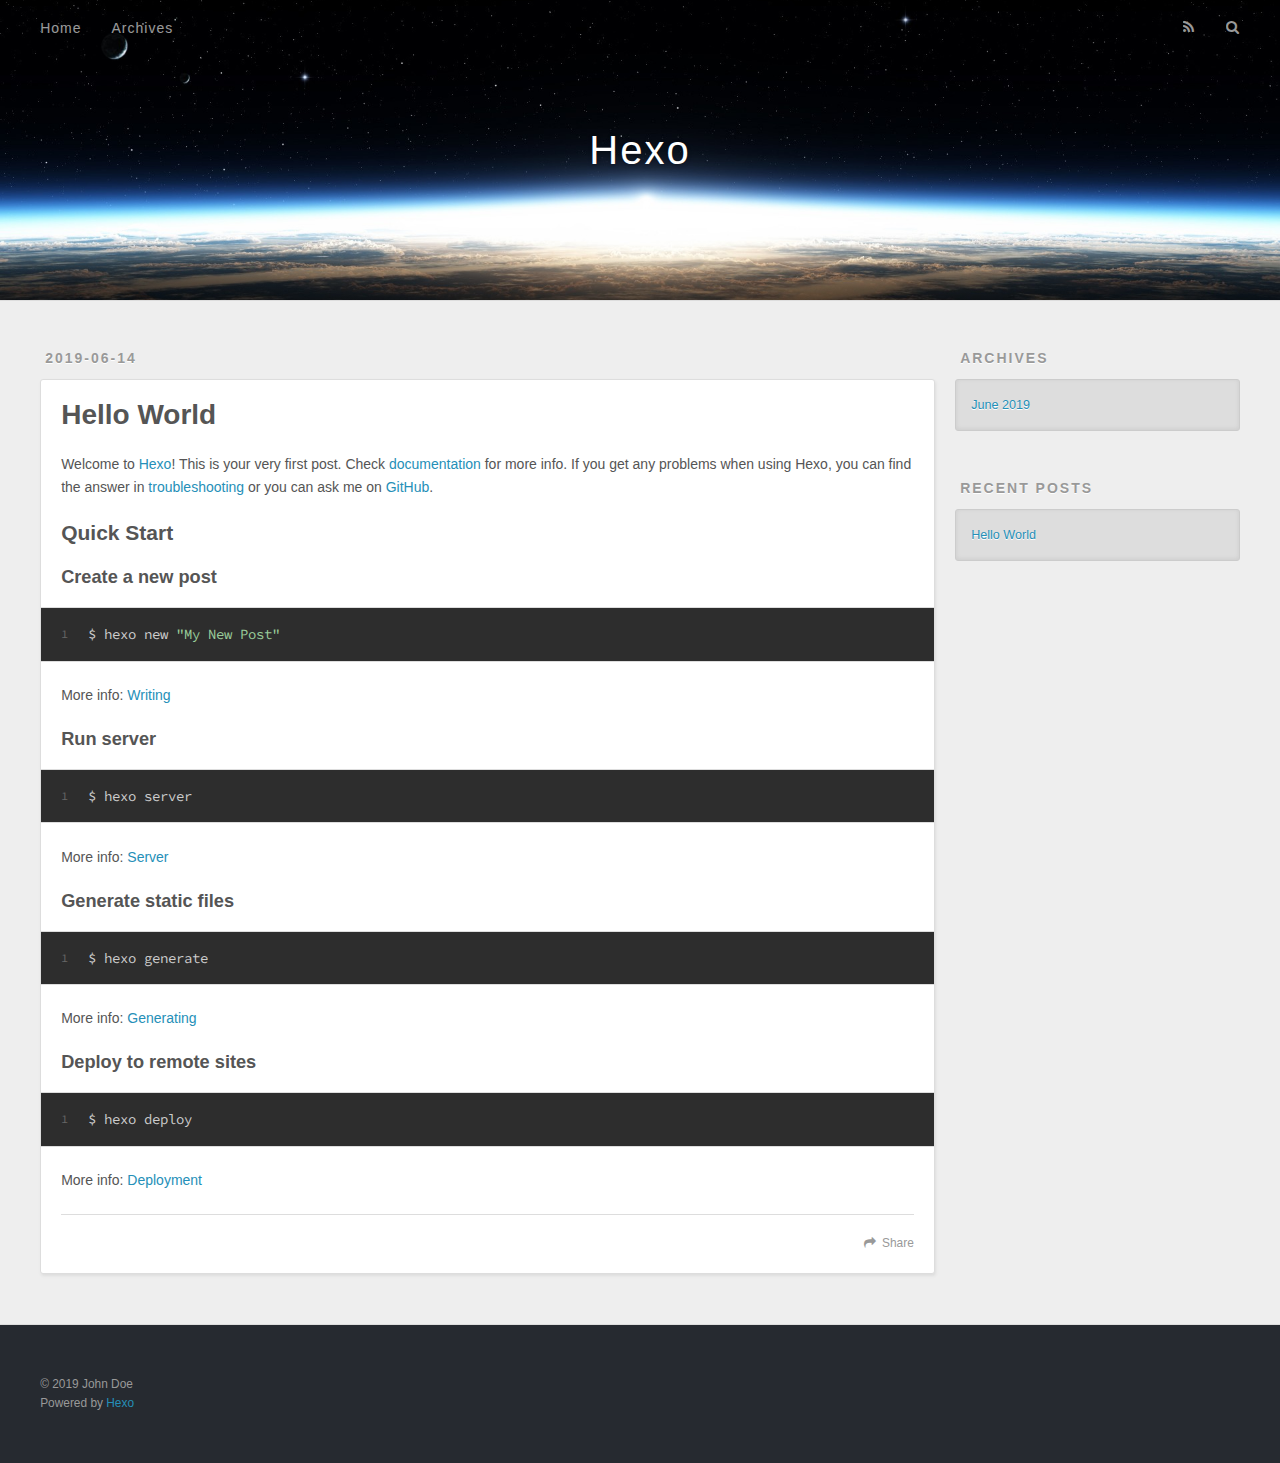
==== index.html @ ad259663 "Site updated: 2019-06-14 20:57:02" ====
<!DOCTYPE html>
<html>
<head><meta name="generator" content="Hexo 3.8.0">
  <meta charset="utf-8">
  
  <title>Hexo</title>
  <meta name="viewport" content="width=device-width, initial-scale=1, maximum-scale=1">
  <meta property="og:type" content="website">
<meta property="og:title" content="Hexo">
<meta property="og:url" content="http://yoursite.com/index.html">
<meta property="og:site_name" content="Hexo">
<meta property="og:locale" content="default">
<meta name="twitter:card" content="summary">
<meta name="twitter:title" content="Hexo">
  
    <link rel="alternate" href="/atom.xml" title="Hexo" type="application/atom+xml">
  
  
    <link rel="icon" href="/favicon.png">
  
  
    <link href="//fonts.googleapis.com/css?family=Source+Code+Pro" rel="stylesheet" type="text/css">
  
  <link rel="stylesheet" href="/css/style.css">
  

</head>
</html>
<body>
  <div id="container">
    <div id="wrap">
      <header id="header">
  <div id="banner"></div>
  <div id="header-outer" class="outer">
    <div id="header-title" class="inner">
      <h1 id="logo-wrap">
        <a href="/" id="logo">Hexo</a>
      </h1>
      
    </div>
    <div id="header-inner" class="inner">
      <nav id="main-nav">
        <a id="main-nav-toggle" class="nav-icon"></a>
        
          <a class="main-nav-link" href="/">Home</a>
        
          <a class="main-nav-link" href="/archives">Archives</a>
        
      </nav>
      <nav id="sub-nav">
        
          <a id="nav-rss-link" class="nav-icon" href="/atom.xml" title="RSS Feed"></a>
        
        <a id="nav-search-btn" class="nav-icon" title="Search"></a>
      </nav>
      <div id="search-form-wrap">
        <form action="//google.com/search" method="get" accept-charset="UTF-8" class="search-form"><input type="search" name="q" class="search-form-input" placeholder="Search"><button type="submit" class="search-form-submit">&#xF002;</button><input type="hidden" name="sitesearch" value="http://yoursite.com"></form>
      </div>
    </div>
  </div>
</header>
      <div class="outer">
        <section id="main">
  
    <article id="post-hello-world" class="article article-type-post" itemscope itemprop="blogPost">
  <div class="article-meta">
    <a href="/2019/06/14/hello-world/" class="article-date">
  <time datetime="2019-06-14T11:25:19.224Z" itemprop="datePublished">2019-06-14</time>
</a>
    
  </div>
  <div class="article-inner">
    
    
      <header class="article-header">
        
  
    <h1 itemprop="name">
      <a class="article-title" href="/2019/06/14/hello-world/">Hello World</a>
    </h1>
  

      </header>
    
    <div class="article-entry" itemprop="articleBody">
      
        <p>Welcome to <a href="https://hexo.io/" target="_blank" rel="noopener">Hexo</a>! This is your very first post. Check <a href="https://hexo.io/docs/" target="_blank" rel="noopener">documentation</a> for more info. If you get any problems when using Hexo, you can find the answer in <a href="https://hexo.io/docs/troubleshooting.html" target="_blank" rel="noopener">troubleshooting</a> or you can ask me on <a href="https://github.com/hexojs/hexo/issues" target="_blank" rel="noopener">GitHub</a>.</p>
<h2 id="Quick-Start"><a href="#Quick-Start" class="headerlink" title="Quick Start"></a>Quick Start</h2><h3 id="Create-a-new-post"><a href="#Create-a-new-post" class="headerlink" title="Create a new post"></a>Create a new post</h3><figure class="highlight bash"><table><tr><td class="gutter"><pre><span class="line">1</span><br></pre></td><td class="code"><pre><span class="line">$ hexo new <span class="string">"My New Post"</span></span><br></pre></td></tr></table></figure>
<p>More info: <a href="https://hexo.io/docs/writing.html" target="_blank" rel="noopener">Writing</a></p>
<h3 id="Run-server"><a href="#Run-server" class="headerlink" title="Run server"></a>Run server</h3><figure class="highlight bash"><table><tr><td class="gutter"><pre><span class="line">1</span><br></pre></td><td class="code"><pre><span class="line">$ hexo server</span><br></pre></td></tr></table></figure>
<p>More info: <a href="https://hexo.io/docs/server.html" target="_blank" rel="noopener">Server</a></p>
<h3 id="Generate-static-files"><a href="#Generate-static-files" class="headerlink" title="Generate static files"></a>Generate static files</h3><figure class="highlight bash"><table><tr><td class="gutter"><pre><span class="line">1</span><br></pre></td><td class="code"><pre><span class="line">$ hexo generate</span><br></pre></td></tr></table></figure>
<p>More info: <a href="https://hexo.io/docs/generating.html" target="_blank" rel="noopener">Generating</a></p>
<h3 id="Deploy-to-remote-sites"><a href="#Deploy-to-remote-sites" class="headerlink" title="Deploy to remote sites"></a>Deploy to remote sites</h3><figure class="highlight bash"><table><tr><td class="gutter"><pre><span class="line">1</span><br></pre></td><td class="code"><pre><span class="line">$ hexo deploy</span><br></pre></td></tr></table></figure>
<p>More info: <a href="https://hexo.io/docs/deployment.html" target="_blank" rel="noopener">Deployment</a></p>

      
    </div>
    <footer class="article-footer">
      <a data-url="http://yoursite.com/2019/06/14/hello-world/" data-id="cjww0bkdz000000xfwz3qpg0v" class="article-share-link">Share</a>
      
      
    </footer>
  </div>
  
</article>


  

</section>
        
          <aside id="sidebar">
  
    

  
    

  
    
  
    
  <div class="widget-wrap">
    <h3 class="widget-title">Archives</h3>
    <div class="widget">
      <ul class="archive-list"><li class="archive-list-item"><a class="archive-list-link" href="/archives/2019/06/">June 2019</a></li></ul>
    </div>
  </div>


  
    
  <div class="widget-wrap">
    <h3 class="widget-title">Recent Posts</h3>
    <div class="widget">
      <ul>
        
          <li>
            <a href="/2019/06/14/hello-world/">Hello World</a>
          </li>
        
      </ul>
    </div>
  </div>

  
</aside>
        
      </div>
      <footer id="footer">
  
  <div class="outer">
    <div id="footer-info" class="inner">
      &copy; 2019 John Doe<br>
      Powered by <a href="http://hexo.io/" target="_blank">Hexo</a>
    </div>
  </div>
</footer>
    </div>
    <nav id="mobile-nav">
  
    <a href="/" class="mobile-nav-link">Home</a>
  
    <a href="/archives" class="mobile-nav-link">Archives</a>
  
</nav>
    

<script src="//ajax.googleapis.com/ajax/libs/jquery/2.0.3/jquery.min.js"></script>


  <link rel="stylesheet" href="/fancybox/jquery.fancybox.css">
  <script src="/fancybox/jquery.fancybox.pack.js"></script>


<script src="/js/script.js"></script>

  </div>
</body>
</html>
---- css/style.css ----
body {
  width: 100%;
}
body:before,
body:after {
  content: "";
  display: table;
}
body:after {
  clear: both;
}
html,
body,
div,
span,
applet,
object,
iframe,
h1,
h2,
h3,
h4,
h5,
h6,
p,
blockquote,
pre,
a,
abbr,
acronym,
address,
big,
cite,
code,
del,
dfn,
em,
img,
ins,
kbd,
q,
s,
samp,
small,
strike,
strong,
sub,
sup,
tt,
var,
dl,
dt,
dd,
ol,
ul,
li,
fieldset,
form,
label,
legend,
table,
caption,
tbody,
tfoot,
thead,
tr,
th,
td {
  margin: 0;
  padding: 0;
  border: 0;
  outline: 0;
  font-weight: inherit;
  font-style: inherit;
  font-family: inherit;
  font-size: 100%;
  vertical-align: baseline;
}
body {
  line-height: 1;
  color: #000;
  background: #fff;
}
ol,
ul {
  list-style: none;
}
table {
  border-collapse: separate;
  border-spacing: 0;
  vertical-align: middle;
}
caption,
th,
td {
  text-align: left;
  font-weight: normal;
  vertical-align: middle;
}
a img {
  border: none;
}
input,
button {
  margin: 0;
  padding: 0;
}
input::-moz-focus-inner,
button::-moz-focus-inner {
  border: 0;
  padding: 0;
}
@font-face {
  font-family: FontAwesome;
  font-style: normal;
  font-weight: normal;
  src: url("fonts/fontawesome-webfont.eot?v=#4.0.3");
  src: url("fonts/fontawesome-webfont.eot?#iefix&v=#4.0.3") format("embedded-opentype"), url("fonts/fontawesome-webfont.woff?v=#4.0.3") format("woff"), url("fonts/fontawesome-webfont.ttf?v=#4.0.3") format("truetype"), url("fonts/fontawesome-webfont.svg#fontawesomeregular?v=#4.0.3") format("svg");
}
html,
body,
#container {
  height: 100%;
}
body {
  background: #eee;
  font: 14px "Helvetica Neue", Helvetica, Arial, sans-serif;
  -webkit-text-size-adjust: 100%;
}
.outer {
  max-width: 1220px;
  margin: 0 auto;
  padding: 0 20px;
}
.outer:before,
.outer:after {
  content: "";
  display: table;
}
.outer:after {
  clear: both;
}
.inner {
  display: inline;
  float: left;
  width: 98.33333333333333%;
  margin: 0 0.833333333333333%;
}
.left,
.alignleft {
  float: left;
}
.right,
.alignright {
  float: right;
}
.clear {
  clear: both;
}
#container {
  position: relative;
}
.mobile-nav-on {
  overflow: hidden;
}
#wrap {
  height: 100%;
  width: 100%;
  position: absolute;
  top: 0;
  left: 0;
  -webkit-transition: 0.2s ease-out;
  -moz-transition: 0.2s ease-out;
  -ms-transition: 0.2s ease-out;
  transition: 0.2s ease-out;
  z-index: 1;
  background: #eee;
}
.mobile-nav-on #wrap {
  left: 280px;
}
@media screen and (min-width: 768px) {
  #main {
    display: inline;
    float: left;
    width: 73.33333333333333%;
    margin: 0 0.833333333333333%;
  }
}
.article-date,
.article-category-link,
.archive-year,
.widget-title {
  text-decoration: none;
  text-transform: uppercase;
  letter-spacing: 2px;
  color: #999;
  margin-bottom: 1em;
  margin-left: 5px;
  line-height: 1em;
  text-shadow: 0 1px #fff;
  font-weight: bold;
}
.article-inner,
.archive-article-inner {
  background: #fff;
  -webkit-box-shadow: 1px 2px 3px #ddd;
  box-shadow: 1px 2px 3px #ddd;
  border: 1px solid #ddd;
  border-radius: 3px;
}
.article-entry h1,
.widget h1 {
  font-size: 2em;
}
.article-entry h2,
.widget h2 {
  font-size: 1.5em;
}
.article-entry h3,
.widget h3 {
  font-size: 1.3em;
}
.article-entry h4,
.widget h4 {
  font-size: 1.2em;
}
.article-entry h5,
.widget h5 {
  font-size: 1em;
}
.article-entry h6,
.widget h6 {
  font-size: 1em;
  color: #999;
}
.article-entry hr,
.widget hr {
  border: 1px dashed #ddd;
}
.article-entry strong,
.widget strong {
  font-weight: bold;
}
.article-entry em,
.widget em,
.article-entry cite,
.widget cite {
  font-style: italic;
}
.article-entry sup,
.widget sup,
.article-entry sub,
.widget sub {
  font-size: 0.75em;
  line-height: 0;
  position: relative;
  vertical-align: baseline;
}
.article-entry sup,
.widget sup {
  top: -0.5em;
}
.article-entry sub,
.widget sub {
  bottom: -0.2em;
}
.article-entry small,
.widget small {
  font-size: 0.85em;
}
.article-entry acronym,
.widget acronym,
.article-entry abbr,
.widget abbr {
  border-bottom: 1px dotted;
}
.article-entry ul,
.widget ul,
.article-entry ol,
.widget ol,
.article-entry dl,
.widget dl {
  margin: 0 20px;
  line-height: 1.6em;
}
.article-entry ul ul,
.widget ul ul,
.article-entry ol ul,
.widget ol ul,
.article-entry ul ol,
.widget ul ol,
.article-entry ol ol,
.widget ol ol {
  margin-top: 0;
  margin-bottom: 0;
}
.article-entry ul,
.widget ul {
  list-style: disc;
}
.article-entry ol,
.widget ol {
  list-style: decimal;
}
.article-entry dt,
.widget dt {
  font-weight: bold;
}
#header {
  height: 300px;
  position: relative;
  border-bottom: 1px solid #ddd;
}
#header:before,
#header:after {
  content: "";
  position: absolute;
  left: 0;
  right: 0;
  height: 40px;
}
#header:before {
  top: 0;
  background: -webkit-linear-gradient(rgba(0,0,0,0.2), transparent);
  background: -moz-linear-gradient(rgba(0,0,0,0.2), transparent);
  background: -ms-linear-gradient(rgba(0,0,0,0.2), transparent);
  background: linear-gradient(rgba(0,0,0,0.2), transparent);
}
#header:after {
  bottom: 0;
  background: -webkit-linear-gradient(transparent, rgba(0,0,0,0.2));
  background: -moz-linear-gradient(transparent, rgba(0,0,0,0.2));
  background: -ms-linear-gradient(transparent, rgba(0,0,0,0.2));
  background: linear-gradient(transparent, rgba(0,0,0,0.2));
}
#header-outer {
  height: 100%;
  position: relative;
}
#header-inner {
  position: relative;
  overflow: hidden;
}
#banner {
  position: absolute;
  top: 0;
  left: 0;
  width: 100%;
  height: 100%;
  background: url("images/banner.jpg") center #000;
  -webkit-background-size: cover;
  -moz-background-size: cover;
  background-size: cover;
  z-index: -1;
}
#header-title {
  text-align: center;
  height: 40px;
  position: absolute;
  top: 50%;
  left: 0;
  margin-top: -20px;
}
#logo,
#subtitle {
  text-decoration: none;
  color: #fff;
  font-weight: 300;
  text-shadow: 0 1px 4px rgba(0,0,0,0.3);
}
#logo {
  font-size: 40px;
  line-height: 40px;
  letter-spacing: 2px;
}
#subtitle {
  font-size: 16px;
  line-height: 16px;
  letter-spacing: 1px;
}
#subtitle-wrap {
  margin-top: 16px;
}
#main-nav {
  float: left;
  margin-left: -15px;
}
.nav-icon,
.main-nav-link {
  float: left;
  color: #fff;
  opacity: 0.6;
  text-decoration: none;
  text-shadow: 0 1px rgba(0,0,0,0.2);
  -webkit-transition: opacity 0.2s;
  -moz-transition: opacity 0.2s;
  -ms-transition: opacity 0.2s;
  transition: opacity 0.2s;
  display: block;
  padding: 20px 15px;
}
.nav-icon:hover,
.main-nav-link:hover {
  opacity: 1;
}
.nav-icon {
  font-family: FontAwesome;
  text-align: center;
  font-size: 14px;
  width: 14px;
  height: 14px;
  padding: 20px 15px;
  position: relative;
  cursor: pointer;
}
.main-nav-link {
  font-weight: 300;
  letter-spacing: 1px;
}
@media screen and (max-width: 479px) {
  .main-nav-link {
    display: none;
  }
}
#main-nav-toggle {
  display: none;
}
#main-nav-toggle:before {
  content: "\f0c9";
}
@media screen and (max-width: 479px) {
  #main-nav-toggle {
    display: block;
  }
}
#sub-nav {
  float: right;
  margin-right: -15px;
}
#nav-rss-link:before {
  content: "\f09e";
}
#nav-search-btn:before {
  content: "\f002";
}
#search-form-wrap {
  position: absolute;
  top: 15px;
  width: 150px;
  height: 30px;
  right: -150px;
  opacity: 0;
  -webkit-transition: 0.2s ease-out;
  -moz-transition: 0.2s ease-out;
  -ms-transition: 0.2s ease-out;
  transition: 0.2s ease-out;
}
#search-form-wrap.on {
  opacity: 1;
  right: 0;
}
@media screen and (max-width: 479px) {
  #search-form-wrap {
    width: 100%;
    right: -100%;
  }
}
.search-form {
  position: absolute;
  top: 0;
  left: 0;
  right: 0;
  background: #fff;
  padding: 5px 15px;
  border-radius: 15px;
  -webkit-box-shadow: 0 0 10px rgba(0,0,0,0.3);
  box-shadow: 0 0 10px rgba(0,0,0,0.3);
}
.search-form-input {
  border: none;
  background: none;
  color: #555;
  width: 100%;
  font: 13px "Helvetica Neue", Helvetica, Arial, sans-serif;
  outline: none;
}
.search-form-input::-webkit-search-results-decoration,
.search-form-input::-webkit-search-cancel-button {
  -webkit-appearance: none;
}
.search-form-submit {
  position: absolute;
  top: 50%;
  right: 10px;
  margin-top: -7px;
  font: 13px FontAwesome;
  border: none;
  background: none;
  color: #bbb;
  cursor: pointer;
}
.search-form-submit:hover,
.search-form-submit:focus {
  color: #777;
}
.article {
  margin: 50px 0;
}
.article-inner {
  overflow: hidden;
}
.article-meta:before,
.article-meta:after {
  content: "";
  display: table;
}
.article-meta:after {
  clear: both;
}
.article-date {
  float: left;
}
.article-category {
  float: left;
  line-height: 1em;
  color: #ccc;
  text-shadow: 0 1px #fff;
  margin-left: 8px;
}
.article-category:before {
  content: "\2022";
}
.article-category-link {
  margin: 0 12px 1em;
}
.article-header {
  padding: 20px 20px 0;
}
.article-title {
  text-decoration: none;
  font-size: 2em;
  font-weight: bold;
  color: #555;
  line-height: 1.1em;
  -webkit-transition: color 0.2s;
  -moz-transition: color 0.2s;
  -ms-transition: color 0.2s;
  transition: color 0.2s;
}
a.article-title:hover {
  color: #258fb8;
}
.article-entry {
  color: #555;
  padding: 0 20px;
}
.article-entry:before,
.article-entry:after {
  content: "";
  display: table;
}
.article-entry:after {
  clear: both;
}
.article-entry p,
.article-entry table {
  line-height: 1.6em;
  margin: 1.6em 0;
}
.article-entry h1,
.article-entry h2,
.article-entry h3,
.article-entry h4,
.article-entry h5,
.article-entry h6 {
  font-weight: bold;
}
.article-entry h1,
.article-entry h2,
.article-entry h3,
.article-entry h4,
.article-entry h5,
.article-entry h6 {
  line-height: 1.1em;
  margin: 1.1em 0;
}
.article-entry a {
  color: #258fb8;
  text-decoration: none;
}
.article-entry a:hover {
  text-decoration: underline;
}
.article-entry ul,
.article-entry ol,
.article-entry dl {
  margin-top: 1.6em;
  margin-bottom: 1.6em;
}
.article-entry img,
.article-entry video {
  max-width: 100%;
  height: auto;
  display: block;
  margin: auto;
}
.article-entry iframe {
  border: none;
}
.article-entry table {
  width: 100%;
  border-collapse: collapse;
  border-spacing: 0;
}
.article-entry th {
  font-weight: bold;
  border-bottom: 3px solid #ddd;
  padding-bottom: 0.5em;
}
.article-entry td {
  border-bottom: 1px solid #ddd;
  padding: 10px 0;
}
.article-entry blockquote {
  font-family: Georgia, "Times New Roman", serif;
  font-size: 1.4em;
  margin: 1.6em 20px;
  text-align: center;
}
.article-entry blockquote footer {
  font-size: 14px;
  margin: 1.6em 0;
  font-family: "Helvetica Neue", Helvetica, Arial, sans-serif;
}
.article-entry blockquote footer cite:before {
  content: "—";
  padding: 0 0.5em;
}
.article-entry .pullquote {
  text-align: left;
  width: 45%;
  margin: 0;
}
.article-entry .pullquote.left {
  margin-left: 0.5em;
  margin-right: 1em;
}
.article-entry .pullquote.right {
  margin-right: 0.5em;
  margin-left: 1em;
}
.article-entry .caption {
  color: #999;
  display: block;
  font-size: 0.9em;
  margin-top: 0.5em;
  position: relative;
  text-align: center;
}
.article-entry .video-container {
  position: relative;
  padding-top: 56.25%;
  height: 0;
  overflow: hidden;
}
.article-entry .video-container iframe,
.article-entry .video-container object,
.article-entry .video-container embed {
  position: absolute;
  top: 0;
  left: 0;
  width: 100%;
  height: 100%;
  margin-top: 0;
}
.article-more-link a {
  display: inline-block;
  line-height: 1em;
  padding: 6px 15px;
  border-radius: 15px;
  background: #eee;
  color: #999;
  text-shadow: 0 1px #fff;
  text-decoration: none;
}
.article-more-link a:hover {
  background: #258fb8;
  color: #fff;
  text-decoration: none;
  text-shadow: 0 1px #1e7293;
}
.article-footer {
  font-size: 0.85em;
  line-height: 1.6em;
  border-top: 1px solid #ddd;
  padding-top: 1.6em;
  margin: 0 20px 20px;
}
.article-footer:before,
.article-footer:after {
  content: "";
  display: table;
}
.article-footer:after {
  clear: both;
}
.article-footer a {
  color: #999;
  text-decoration: none;
}
.article-footer a:hover {
  color: #555;
}
.article-tag-list-item {
  float: left;
  margin-right: 10px;
}
.article-tag-list-link:before {
  content: "#";
}
.article-comment-link {
  float: right;
}
.article-comment-link:before {
  content: "\f075";
  font-family: FontAwesome;
  padding-right: 8px;
}
.article-share-link {
  cursor: pointer;
  float: right;
  margin-left: 20px;
}
.article-share-link:before {
  content: "\f064";
  font-family: FontAwesome;
  padding-right: 6px;
}
#article-nav {
  position: relative;
}
#article-nav:before,
#article-nav:after {
  content: "";
  display: table;
}
#article-nav:after {
  clear: both;
}
@media screen and (min-width: 768px) {
  #article-nav {
    margin: 50px 0;
  }
  #article-nav:before {
    width: 8px;
    height: 8px;
    position: absolute;
    top: 50%;
    left: 50%;
    margin-top: -4px;
    margin-left: -4px;
    content: "";
    border-radius: 50%;
    background: #ddd;
    -webkit-box-shadow: 0 1px 2px #fff;
    box-shadow: 0 1px 2px #fff;
  }
}
.article-nav-link-wrap {
  text-decoration: none;
  text-shadow: 0 1px #fff;
  color: #999;
  -webkit-box-sizing: border-box;
  -moz-box-sizing: border-box;
  box-sizing: border-box;
  margin-top: 50px;
  text-align: center;
  display: block;
}
.article-nav-link-wrap:hover {
  color: #555;
}
@media screen and (min-width: 768px) {
  .article-nav-link-wrap {
    width: 50%;
    margin-top: 0;
  }
}
@media screen and (min-width: 768px) {
  #article-nav-newer {
    float: left;
    text-align: right;
    padding-right: 20px;
  }
}
@media screen and (min-width: 768px) {
  #article-nav-older {
    float: right;
    text-align: left;
    padding-left: 20px;
  }
}
.article-nav-caption {
  text-transform: uppercase;
  letter-spacing: 2px;
  color: #ddd;
  line-height: 1em;
  font-weight: bold;
}
#article-nav-newer .article-nav-caption {
  margin-right: -2px;
}
.article-nav-title {
  font-size: 0.85em;
  line-height: 1.6em;
  margin-top: 0.5em;
}
.article-share-box {
  position: absolute;
  display: none;
  background: #fff;
  -webkit-box-shadow: 1px 2px 10px rgba(0,0,0,0.2);
  box-shadow: 1px 2px 10px rgba(0,0,0,0.2);
  border-radius: 3px;
  margin-left: -145px;
  overflow: hidden;
  z-index: 1;
}
.article-share-box.on {
  display: block;
}
.article-share-input {
  width: 100%;
  background: none;
  -webkit-box-sizing: border-box;
  -moz-box-sizing: border-box;
  box-sizing: border-box;
  font: 14px "Helvetica Neue", Helvetica, Arial, sans-serif;
  padding: 0 15px;
  color: #555;
  outline: none;
  border: 1px solid #ddd;
  border-radius: 3px 3px 0 0;
  height: 36px;
  line-height: 36px;
}
.article-share-links {
  background: #eee;
}
.article-share-links:before,
.article-share-links:after {
  content: "";
  display: table;
}
.article-share-links:after {
  clear: both;
}
.article-share-twitter,
.article-share-facebook,
.article-share-pinterest,
.article-share-google {
  width: 50px;
  height: 36px;
  display: block;
  float: left;
  position: relative;
  color: #999;
  text-shadow: 0 1px #fff;
}
.article-share-twitter:before,
.article-share-facebook:before,
.article-share-pinterest:before,
.article-share-google:before {
  font-size: 20px;
  font-family: FontAwesome;
  width: 20px;
  height: 20px;
  position: absolute;
  top: 50%;
  left: 50%;
  margin-top: -10px;
  margin-left: -10px;
  text-align: center;
}
.article-share-twitter:hover,
.article-share-facebook:hover,
.article-share-pinterest:hover,
.article-share-google:hover {
  color: #fff;
}
.article-share-twitter:before {
  content: "\f099";
}
.article-share-twitter:hover {
  background: #00aced;
  text-shadow: 0 1px #008abe;
}
.article-share-facebook:before {
  content: "\f09a";
}
.article-share-facebook:hover {
  background: #3b5998;
  text-shadow: 0 1px #2f477a;
}
.article-share-pinterest:before {
  content: "\f0d2";
}
.article-share-pinterest:hover {
  background: #cb2027;
  text-shadow: 0 1px #a21a1f;
}
.article-share-google:before {
  content: "\f0d5";
}
.article-share-google:hover {
  background: #dd4b39;
  text-shadow: 0 1px #be3221;
}
.article-gallery {
  background: #000;
  position: relative;
}
.article-gallery-photos {
  position: relative;
  overflow: hidden;
}
.article-gallery-img {
  display: none;
  max-width: 100%;
}
.article-gallery-img:first-child {
  display: block;
}
.article-gallery-img.loaded {
  position: absolute;
  display: block;
}
.article-gallery-img img {
  display: block;
  max-width: 100%;
  margin: 0 auto;
}
#comments {
  background: #fff;
  -webkit-box-shadow: 1px 2px 3px #ddd;
  box-shadow: 1px 2px 3px #ddd;
  padding: 20px;
  border: 1px solid #ddd;
  border-radius: 3px;
  margin: 50px 0;
}
#comments a {
  color: #258fb8;
}
.archives-wrap {
  margin: 50px 0;
}
.archives:before,
.archives:after {
  content: "";
  display: table;
}
.archives:after {
  clear: both;
}
.archive-year-wrap {
  margin-bottom: 1em;
}
.archives {
  -webkit-column-gap: 10px;
  -moz-column-gap: 10px;
  column-gap: 10px;
}
@media screen and (min-width: 480px) and (max-width: 767px) {
  .archives {
    -webkit-column-count: 2;
    -moz-column-count: 2;
    column-count: 2;
  }
}
@media screen and (min-width: 768px) {
  .archives {
    -webkit-column-count: 3;
    -moz-column-count: 3;
    column-count: 3;
  }
}
.archive-article {
  -webkit-column-break-inside: avoid;
  page-break-inside: avoid;
  overflow: hidden;
  break-inside: avoid-column;
}
.archive-article-inner {
  padding: 10px;
  margin-bottom: 15px;
}
.archive-article-title {
  text-decoration: none;
  font-weight: bold;
  color: #555;
  -webkit-transition: color 0.2s;
  -moz-transition: color 0.2s;
  -ms-transition: color 0.2s;
  transition: color 0.2s;
  line-height: 1.6em;
}
.archive-article-title:hover {
  color: #258fb8;
}
.archive-article-footer {
  margin-top: 1em;
}
.archive-article-date {
  color: #999;
  text-decoration: none;
  font-size: 0.85em;
  line-height: 1em;
  margin-bottom: 0.5em;
  display: block;
}
#page-nav {
  margin: 50px auto;
  background: #fff;
  -webkit-box-shadow: 1px 2px 3px #ddd;
  box-shadow: 1px 2px 3px #ddd;
  border: 1px solid #ddd;
  border-radius: 3px;
  text-align: center;
  color: #999;
  overflow: hidden;
}
#page-nav:before,
#page-nav:after {
  content: "";
  display: table;
}
#page-nav:after {
  clear: both;
}
#page-nav a,
#page-nav span {
  padding: 10px 20px;
  line-height: 1;
  height: 2ex;
}
#page-nav a {
  color: #999;
  text-decoration: none;
}
#page-nav a:hover {
  background: #999;
  color: #fff;
}
#page-nav .prev {
  float: left;
}
#page-nav .next {
  float: right;
}
#page-nav .page-number {
  display: inline-block;
}
@media screen and (max-width: 479px) {
  #page-nav .page-number {
    display: none;
  }
}
#page-nav .current {
  color: #555;
  font-weight: bold;
}
#page-nav .space {
  color: #ddd;
}
#footer {
  background: #262a30;
  padding: 50px 0;
  border-top: 1px solid #ddd;
  color: #999;
}
#footer a {
  color: #258fb8;
  text-decoration: none;
}
#footer a:hover {
  text-decoration: underline;
}
#footer-info {
  line-height: 1.6em;
  font-size: 0.85em;
}
.article-entry pre,
.article-entry .highlight {
  background: #2d2d2d;
  margin: 0 -20px;
  padding: 15px 20px;
  border-style: solid;
  border-color: #ddd;
  border-width: 1px 0;
  overflow: auto;
  color: #ccc;
  line-height: 22.400000000000002px;
}
.article-entry .highlight .gutter pre,
.article-entry .gist .gist-file .gist-data .line-numbers {
  color: #666;
  font-size: 0.85em;
}
.article-entry pre,
.article-entry code {
  font-family: "Source Code Pro", Consolas, Monaco, Menlo, Consolas, monospace;
}
.article-entry code {
  background: #eee;
  text-shadow: 0 1px #fff;
  padding: 0 0.3em;
}
.article-entry pre code {
  background: none;
  text-shadow: none;
  padding: 0;
}
.article-entry .highlight pre {
  border: none;
  margin: 0;
  padding: 0;
}
.article-entry .highlight table {
  margin: 0;
  width: auto;
}
.article-entry .highlight td {
  border: none;
  padding: 0;
}
.article-entry .highlight figcaption {
  font-size: 0.85em;
  color: #999;
  line-height: 1em;
  margin-bottom: 1em;
}
.article-entry .highlight figcaption:before,
.article-entry .highlight figcaption:after {
  content: "";
  display: table;
}
.article-entry .highlight figcaption:after {
  clear: both;
}
.article-entry .highlight figcaption a {
  float: right;
}
.article-entry .highlight .gutter pre {
  text-align: right;
  padding-right: 20px;
}
.article-entry .highlight .line {
  height: 22.400000000000002px;
}
.article-entry .highlight .line.marked {
  background: #515151;
}
.article-entry .gist {
  margin: 0 -20px;
  border-style: solid;
  border-color: #ddd;
  border-width: 1px 0;
  background: #2d2d2d;
  padding: 15px 20px 15px 0;
}
.article-entry .gist .gist-file {
  border: none;
  font-family: "Source Code Pro", Consolas, Monaco, Menlo, Consolas, monospace;
  margin: 0;
}
.article-entry .gist .gist-file .gist-data {
  background: none;
  border: none;
}
.article-entry .gist .gist-file .gist-data .line-numbers {
  background: none;
  border: none;
  padding: 0 20px 0 0;
}
.article-entry .gist .gist-file .gist-data .line-data {
  padding: 0 !important;
}
.article-entry .gist .gist-file .highlight {
  margin: 0;
  padding: 0;
  border: none;
}
.article-entry .gist .gist-file .gist-meta {
  background: #2d2d2d;
  color: #999;
  font: 0.85em "Helvetica Neue", Helvetica, Arial, sans-serif;
  text-shadow: 0 0;
  padding: 0;
  margin-top: 1em;
  margin-left: 20px;
}
.article-entry .gist .gist-file .gist-meta a {
  color: #258fb8;
  font-weight: normal;
}
.article-entry .gist .gist-file .gist-meta a:hover {
  text-decoration: underline;
}
pre .comment,
pre .title {
  color: #999;
}
pre .variable,
pre .attribute,
pre .tag,
pre .regexp,
pre .ruby .constant,
pre .xml .tag .title,
pre .xml .pi,
pre .xml .doctype,
pre .html .doctype,
pre .css .id,
pre .css .class,
pre .css .pseudo {
  color: #f2777a;
}
pre .number,
pre .preprocessor,
pre .built_in,
pre .literal,
pre .params,
pre .constant {
  color: #f99157;
}
pre .class,
pre .ruby .class .title,
pre .css .rules .attribute {
  color: #9c9;
}
pre .string,
pre .value,
pre .inheritance,
pre .header,
pre .ruby .symbol,
pre .xml .cdata {
  color: #9c9;
}
pre .css .hexcolor {
  color: #6cc;
}
pre .function,
pre .python .decorator,
pre .python .title,
pre .ruby .function .title,
pre .ruby .title .keyword,
pre .perl .sub,
pre .javascript .title,
pre .coffeescript .title {
  color: #69c;
}
pre .keyword,
pre .javascript .function {
  color: #c9c;
}
@media screen and (max-width: 479px) {
  #mobile-nav {
    position: absolute;
    top: 0;
    left: 0;
    width: 280px;
    height: 100%;
    background: #191919;
    border-right: 1px solid #fff;
  }
}
@media screen and (max-width: 479px) {
  .mobile-nav-link {
    display: block;
    color: #999;
    text-decoration: none;
    padding: 15px 20px;
    font-weight: bold;
  }
  .mobile-nav-link:hover {
    color: #fff;
  }
}
@media screen and (min-width: 768px) {
  #sidebar {
    display: inline;
    float: left;
    width: 23.333333333333332%;
    margin: 0 0.833333333333333%;
  }
}
.widget-wrap {
  margin: 50px 0;
}
.widget {
  color: #777;
  text-shadow: 0 1px #fff;
  background: #ddd;
  -webkit-box-shadow: 0 -1px 4px #ccc inset;
  box-shadow: 0 -1px 4px #ccc inset;
  border: 1px solid #ccc;
  padding: 15px;
  border-radius: 3px;
}
.widget a {
  color: #258fb8;
  text-decoration: none;
}
.widget a:hover {
  text-decoration: underline;
}
.widget ul ul,
.widget ol ul,
.widget dl ul,
.widget ul ol,
.widget ol ol,
.widget dl ol,
.widget ul dl,
.widget ol dl,
.widget dl dl {
  margin-left: 15px;
  list-style: disc;
}
.widget {
  line-height: 1.6em;
  word-wrap: break-word;
  font-size: 0.9em;
}
.widget ul,
.widget ol {
  list-style: none;
  margin: 0;
}
.widget ul ul,
.widget ol ul,
.widget ul ol,
.widget ol ol {
  margin: 0 20px;
}
.widget ul ul,
.widget ol ul {
  list-style: disc;
}
.widget ul ol,
.widget ol ol {
  list-style: decimal;
}
.category-list-count,
.tag-list-count,
.archive-list-count {
  padding-left: 5px;
  color: #999;
  font-size: 0.85em;
}
.category-list-count:before,
.tag-list-count:before,
.archive-list-count:before {
  content: "(";
}
.category-list-count:after,
.tag-list-count:after,
.archive-list-count:after {
  content: ")";
}
.tagcloud a {
  margin-right: 5px;
  display: inline-block;
}
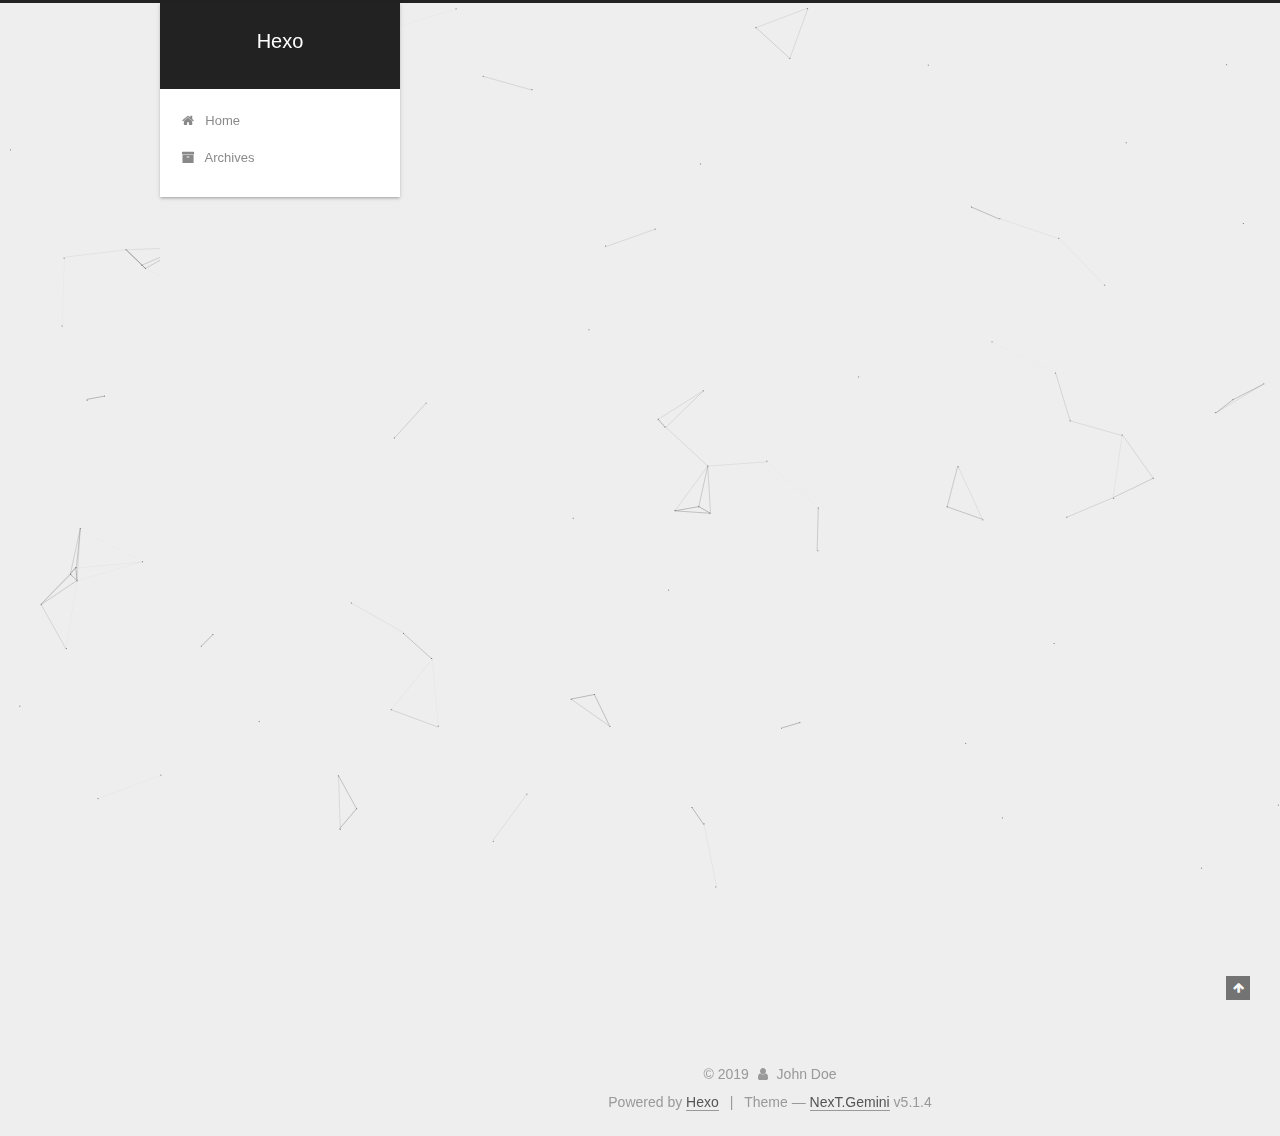
==== commit b8e89ef6: "Site updated: 2019-06-14 21:05:27" ====
--- a/index.html
+++ b/index.html
@@ -1,90 +1,313 @@
 <!DOCTYPE html>
-<html>
+
+
+
+  
+
+
+<html class="theme-next gemini use-motion" lang="zh-CN">
 <head><meta name="generator" content="Hexo 3.8.0">
-  <meta charset="utf-8">
-  
-  <title>Hexo</title>
-  <meta name="viewport" content="width=device-width, initial-scale=1, maximum-scale=1">
-  <meta property="og:type" content="website">
+  <meta charset="UTF-8">
+<meta http-equiv="X-UA-Compatible" content="IE=edge">
+<meta name="viewport" content="width=device-width, initial-scale=1, maximum-scale=1">
+<meta name="theme-color" content="#222">
+
+
+
+  
+  
+    
+    
+  <script src="/lib/pace/pace.min.js?v=1.0.2"></script>
+  <link href="/lib/pace/pace-theme-loading-bar.min.css?v=1.0.2" rel="stylesheet">
+
+
+
+
+
+
+
+<meta http-equiv="Cache-Control" content="no-transform">
+<meta http-equiv="Cache-Control" content="no-siteapp">
+
+
+
+
+
+
+
+
+
+
+
+
+
+
+
+
+  
+  
+  <link href="/lib/fancybox/source/jquery.fancybox.css?v=2.1.5" rel="stylesheet" type="text/css">
+
+
+
+
+
+
+
+<link href="/lib/font-awesome/css/font-awesome.min.css?v=4.6.2" rel="stylesheet" type="text/css">
+
+<link href="/css/main.css?v=5.1.4" rel="stylesheet" type="text/css">
+
+
+  <link rel="apple-touch-icon" sizes="180x180" href="/images/apple-touch-icon-next.png?v=5.1.4">
+
+
+  <link rel="icon" type="image/png" sizes="32x32" href="/images/favicon-32x32-next.png?v=5.1.4">
+
+
+  <link rel="icon" type="image/png" sizes="16x16" href="/images/favicon-16x16-next.png?v=5.1.4">
+
+
+  <link rel="mask-icon" href="/images/logo.svg?v=5.1.4" color="#222">
+
+
+
+
+
+  <meta name="keywords" content="Hexo, NexT">
+
+
+
+
+
+
+
+
+
+
+<meta property="og:type" content="website">
 <meta property="og:title" content="Hexo">
 <meta property="og:url" content="http://yoursite.com/index.html">
 <meta property="og:site_name" content="Hexo">
-<meta property="og:locale" content="default">
+<meta property="og:locale" content="zh-CN">
 <meta name="twitter:card" content="summary">
 <meta name="twitter:title" content="Hexo">
-  
-    <link rel="alternate" href="/atom.xml" title="Hexo" type="application/atom+xml">
-  
-  
-    <link rel="icon" href="/favicon.png">
-  
-  
-    <link href="//fonts.googleapis.com/css?family=Source+Code+Pro" rel="stylesheet" type="text/css">
-  
-  <link rel="stylesheet" href="/css/style.css">
-  
+
+
+
+<script type="text/javascript" id="hexo.configurations">
+  var NexT = window.NexT || {};
+  var CONFIG = {
+    root: '/',
+    scheme: 'Gemini',
+    version: '5.1.4',
+    sidebar: {"position":"left","display":"post","offset":12,"b2t":false,"scrollpercent":false,"onmobile":false},
+    fancybox: true,
+    tabs: true,
+    motion: {"enable":true,"async":false,"transition":{"post_block":"fadeIn","post_header":"slideDownIn","post_body":"slideDownIn","coll_header":"slideLeftIn","sidebar":"slideUpIn"}},
+    duoshuo: {
+      userId: '0',
+      author: 'Author'
+    },
+    algolia: {
+      applicationID: '',
+      apiKey: '',
+      indexName: '',
+      hits: {"per_page":10},
+      labels: {"input_placeholder":"Search for Posts","hits_empty":"We didn't find any results for the search: ${query}","hits_stats":"${hits} results found in ${time} ms"}
+    }
+  };
+</script>
+
+
+
+  <link rel="canonical" href="http://yoursite.com/">
+
+
+
+
+
+  <title>Hexo</title>
+  
+
+
+
+
+
+
+
 
 </head>
-</html>
-<body>
-  <div id="container">
-    <div id="wrap">
-      <header id="header">
-  <div id="banner"></div>
-  <div id="header-outer" class="outer">
-    <div id="header-title" class="inner">
-      <h1 id="logo-wrap">
-        <a href="/" id="logo">Hexo</a>
-      </h1>
-      
+
+<body itemscope itemtype="http://schema.org/WebPage" lang="zh-CN">
+
+  
+  
+    
+  
+
+  <div class="container sidebar-position-left 
+  page-home">
+    <div class="headband"></div>
+
+    <header id="header" class="header" itemscope itemtype="http://schema.org/WPHeader">
+      <div class="header-inner"><div class="site-brand-wrapper">
+  <div class="site-meta ">
+    
+
+    <div class="custom-logo-site-title">
+      <a href="/" class="brand" rel="start">
+        <span class="logo-line-before"><i></i></span>
+        <span class="site-title">Hexo</span>
+        <span class="logo-line-after"><i></i></span>
+      </a>
     </div>
-    <div id="header-inner" class="inner">
-      <nav id="main-nav">
-        <a id="main-nav-toggle" class="nav-icon"></a>
-        
-          <a class="main-nav-link" href="/">Home</a>
-        
-          <a class="main-nav-link" href="/archives">Archives</a>
-        
-      </nav>
-      <nav id="sub-nav">
-        
-          <a id="nav-rss-link" class="nav-icon" href="/atom.xml" title="RSS Feed"></a>
-        
-        <a id="nav-search-btn" class="nav-icon" title="Search"></a>
-      </nav>
-      <div id="search-form-wrap">
-        <form action="//google.com/search" method="get" accept-charset="UTF-8" class="search-form"><input type="search" name="q" class="search-form-input" placeholder="Search"><button type="submit" class="search-form-submit">&#xF002;</button><input type="hidden" name="sitesearch" value="http://yoursite.com"></form>
-      </div>
-    </div>
+      
+        <p class="site-subtitle"></p>
+      
   </div>
-</header>
-      <div class="outer">
-        <section id="main">
-  
-    <article id="post-hello-world" class="article article-type-post" itemscope itemprop="blogPost">
-  <div class="article-meta">
-    <a href="/2019/06/14/hello-world/" class="article-date">
-  <time datetime="2019-06-14T11:25:19.224Z" itemprop="datePublished">2019-06-14</time>
-</a>
-    
+
+  <div class="site-nav-toggle">
+    <button>
+      <span class="btn-bar"></span>
+      <span class="btn-bar"></span>
+      <span class="btn-bar"></span>
+    </button>
   </div>
-  <div class="article-inner">
-    
-    
-      <header class="article-header">
-        
-  
-    <h1 itemprop="name">
-      <a class="article-title" href="/2019/06/14/hello-world/">Hello World</a>
-    </h1>
-  
-
+</div>
+
+<nav class="site-nav">
+  
+
+  
+    <ul id="menu" class="menu">
+      
+        
+        <li class="menu-item menu-item-home">
+          <a href="/" rel="section">
+            
+              <i class="menu-item-icon fa fa-fw fa-home"></i> <br>
+            
+            Home
+          </a>
+        </li>
+      
+        
+        <li class="menu-item menu-item-archives">
+          <a href="/archives/" rel="section">
+            
+              <i class="menu-item-icon fa fa-fw fa-archive"></i> <br>
+            
+            Archives
+          </a>
+        </li>
+      
+
+      
+    </ul>
+  
+
+  
+</nav>
+
+
+
+ </div>
+    </header>
+
+    <main id="main" class="main">
+      <div class="main-inner">
+        <div class="content-wrap">
+          <div id="content" class="content">
+            
+  <section id="posts" class="posts-expand">
+    
+      
+
+  
+
+  
+  
+  
+
+  <article class="post post-type-normal" itemscope itemtype="http://schema.org/Article">
+  
+  
+  
+  <div class="post-block">
+    <link itemprop="mainEntityOfPage" href="http://yoursite.com/2019/06/14/hello-world/">
+
+    <span hidden itemprop="author" itemscope itemtype="http://schema.org/Person">
+      <meta itemprop="name" content="John Doe">
+      <meta itemprop="description" content>
+      <meta itemprop="image" content="/images/avatar.gif">
+    </span>
+
+    <span hidden itemprop="publisher" itemscope itemtype="http://schema.org/Organization">
+      <meta itemprop="name" content="Hexo">
+    </span>
+
+    
+      <header class="post-header">
+
+        
+        
+          <h1 class="post-title" itemprop="name headline">
+                
+                <a class="post-title-link" href="/2019/06/14/hello-world/" itemprop="url">Hello World</a></h1>
+        
+
+        <div class="post-meta">
+          <span class="post-time">
+            
+              <span class="post-meta-item-icon">
+                <i class="fa fa-calendar-o"></i>
+              </span>
+              
+                <span class="post-meta-item-text">Posted on</span>
+              
+              <time title="Post created" itemprop="dateCreated datePublished" datetime="2019-06-14T19:25:19+08:00">
+                2019-06-14
+              </time>
+            
+
+            
+
+            
+          </span>
+
+          
+
+          
+            
+          
+
+          
+          
+
+          
+
+          
+
+          
+
+        </div>
       </header>
     
-    <div class="article-entry" itemprop="articleBody">
-      
-        <p>Welcome to <a href="https://hexo.io/" target="_blank" rel="noopener">Hexo</a>! This is your very first post. Check <a href="https://hexo.io/docs/" target="_blank" rel="noopener">documentation</a> for more info. If you get any problems when using Hexo, you can find the answer in <a href="https://hexo.io/docs/troubleshooting.html" target="_blank" rel="noopener">troubleshooting</a> or you can ask me on <a href="https://github.com/hexojs/hexo/issues" target="_blank" rel="noopener">GitHub</a>.</p>
+
+    
+    
+    
+    <div class="post-body" itemprop="articleBody">
+
+      
+      
+
+      
+        
+          
+            <p>Welcome to <a href="https://hexo.io/" target="_blank" rel="noopener">Hexo</a>! This is your very first post. Check <a href="https://hexo.io/docs/" target="_blank" rel="noopener">documentation</a> for more info. If you get any problems when using Hexo, you can find the answer in <a href="https://hexo.io/docs/troubleshooting.html" target="_blank" rel="noopener">troubleshooting</a> or you can ask me on <a href="https://github.com/hexojs/hexo/issues" target="_blank" rel="noopener">GitHub</a>.</p>
 <h2 id="Quick-Start"><a href="#Quick-Start" class="headerlink" title="Quick Start"></a>Quick Start</h2><h3 id="Create-a-new-post"><a href="#Create-a-new-post" class="headerlink" title="Create a new post"></a>Create a new post</h3><figure class="highlight bash"><table><tr><td class="gutter"><pre><span class="line">1</span><br></pre></td><td class="code"><pre><span class="line">$ hexo new <span class="string">"My New Post"</span></span><br></pre></td></tr></table></figure>
 <p>More info: <a href="https://hexo.io/docs/writing.html" target="_blank" rel="noopener">Writing</a></p>
 <h3 id="Run-server"><a href="#Run-server" class="headerlink" title="Run server"></a>Run server</h3><figure class="highlight bash"><table><tr><td class="gutter"><pre><span class="line">1</span><br></pre></td><td class="code"><pre><span class="line">$ hexo server</span><br></pre></td></tr></table></figure>
@@ -94,88 +317,321 @@
 <h3 id="Deploy-to-remote-sites"><a href="#Deploy-to-remote-sites" class="headerlink" title="Deploy to remote sites"></a>Deploy to remote sites</h3><figure class="highlight bash"><table><tr><td class="gutter"><pre><span class="line">1</span><br></pre></td><td class="code"><pre><span class="line">$ hexo deploy</span><br></pre></td></tr></table></figure>
 <p>More info: <a href="https://hexo.io/docs/deployment.html" target="_blank" rel="noopener">Deployment</a></p>
 
+          
+        
       
     </div>
-    <footer class="article-footer">
-      <a data-url="http://yoursite.com/2019/06/14/hello-world/" data-id="cjww0bkdz000000xfwz3qpg0v" class="article-share-link">Share</a>
-      
+    
+    
+    
+
+    
+
+    
+
+    
+
+    <footer class="post-footer">
+      
+
+      
+
+      
+
+      
+      
+        <div class="post-eof"></div>
       
     </footer>
   </div>
   
-</article>
-
-
-  
-
-</section>
-        
-          <aside id="sidebar">
-  
-    
-
-  
-    
-
-  
-    
-  
-    
-  <div class="widget-wrap">
-    <h3 class="widget-title">Archives</h3>
-    <div class="widget">
-      <ul class="archive-list"><li class="archive-list-item"><a class="archive-list-link" href="/archives/2019/06/">June 2019</a></li></ul>
+  
+  
+  </article>
+
+
+    
+  </section>
+
+  
+
+
+          </div>
+          
+
+
+          
+
+        </div>
+        
+          
+  
+  <div class="sidebar-toggle">
+    <div class="sidebar-toggle-line-wrap">
+      <span class="sidebar-toggle-line sidebar-toggle-line-first"></span>
+      <span class="sidebar-toggle-line sidebar-toggle-line-middle"></span>
+      <span class="sidebar-toggle-line sidebar-toggle-line-last"></span>
     </div>
   </div>
 
-
-  
-    
-  <div class="widget-wrap">
-    <h3 class="widget-title">Recent Posts</h3>
-    <div class="widget">
-      <ul>
-        
-          <li>
-            <a href="/2019/06/14/hello-world/">Hello World</a>
-          </li>
-        
-      </ul>
+  <aside id="sidebar" class="sidebar">
+    
+    <div class="sidebar-inner">
+
+      
+
+      
+
+      <section class="site-overview-wrap sidebar-panel sidebar-panel-active">
+        <div class="site-overview">
+          <div class="site-author motion-element" itemprop="author" itemscope itemtype="http://schema.org/Person">
+            
+              <p class="site-author-name" itemprop="name">John Doe</p>
+              <p class="site-description motion-element" itemprop="description"></p>
+          </div>
+
+          <nav class="site-state motion-element">
+
+            
+              <div class="site-state-item site-state-posts">
+              
+                <a href="/archives/">
+              
+                  <span class="site-state-item-count">1</span>
+                  <span class="site-state-item-name">posts</span>
+                </a>
+              </div>
+            
+
+            
+
+            
+
+          </nav>
+
+          
+
+          
+
+          
+          
+
+          
+          
+
+          
+
+        </div>
+      </section>
+
+      
+
+      
+
     </div>
+  </aside>
+
+
+        
+      </div>
+    </main>
+
+    <footer id="footer" class="footer">
+      <div class="footer-inner">
+        <div class="copyright">&copy; <span itemprop="copyrightYear">2019</span>
+  <span class="with-love">
+    <i class="fa fa-user"></i>
+  </span>
+  <span class="author" itemprop="copyrightHolder">John Doe</span>
+
+  
+</div>
+
+
+  <div class="powered-by">Powered by <a class="theme-link" target="_blank" href="https://hexo.io">Hexo</a></div>
+
+
+
+  <span class="post-meta-divider">|</span>
+
+
+
+  <div class="theme-info">Theme &mdash; <a class="theme-link" target="_blank" href="https://github.com/iissnan/hexo-theme-next">NexT.Gemini</a> v5.1.4</div>
+
+
+
+
+        
+
+
+
+
+
+
+
+        
+      </div>
+    </footer>
+
+    
+      <div class="back-to-top">
+        <i class="fa fa-arrow-up"></i>
+        
+      </div>
+    
+
+    
+
   </div>
 
   
-</aside>
-        
-      </div>
-      <footer id="footer">
-  
-  <div class="outer">
-    <div id="footer-info" class="inner">
-      &copy; 2019 John Doe<br>
-      Powered by <a href="http://hexo.io/" target="_blank">Hexo</a>
-    </div>
-  </div>
-</footer>
-    </div>
-    <nav id="mobile-nav">
-  
-    <a href="/" class="mobile-nav-link">Home</a>
-  
-    <a href="/archives" class="mobile-nav-link">Archives</a>
-  
-</nav>
-    
-
-<script src="//ajax.googleapis.com/ajax/libs/jquery/2.0.3/jquery.min.js"></script>
-
-
-  <link rel="stylesheet" href="/fancybox/jquery.fancybox.css">
-  <script src="/fancybox/jquery.fancybox.pack.js"></script>
-
-
-<script src="/js/script.js"></script>
-
-  </div>
+
+<script type="text/javascript">
+  if (Object.prototype.toString.call(window.Promise) !== '[object Function]') {
+    window.Promise = null;
+  }
+</script>
+
+
+
+
+
+
+
+
+
+  
+
+
+  
+
+
+
+
+
+
+
+
+
+
+
+  
+  
+    <script type="text/javascript" src="/lib/jquery/index.js?v=2.1.3"></script>
+  
+
+  
+  
+    <script type="text/javascript" src="/lib/fastclick/lib/fastclick.min.js?v=1.0.6"></script>
+  
+
+  
+  
+    <script type="text/javascript" src="/lib/jquery_lazyload/jquery.lazyload.js?v=1.9.7"></script>
+  
+
+  
+  
+    <script type="text/javascript" src="/lib/velocity/velocity.min.js?v=1.2.1"></script>
+  
+
+  
+  
+    <script type="text/javascript" src="/lib/velocity/velocity.ui.min.js?v=1.2.1"></script>
+  
+
+  
+  
+    <script type="text/javascript" src="/lib/fancybox/source/jquery.fancybox.pack.js?v=2.1.5"></script>
+  
+
+  
+  
+    <script type="text/javascript" src="/lib/canvas-nest/canvas-nest.min.js"></script>
+  
+
+
+  
+
+
+  <script type="text/javascript" src="/js/src/utils.js?v=5.1.4"></script>
+
+  <script type="text/javascript" src="/js/src/motion.js?v=5.1.4"></script>
+
+
+
+  
+  
+
+
+  <script type="text/javascript" src="/js/src/affix.js?v=5.1.4"></script>
+
+  <script type="text/javascript" src="/js/src/schemes/pisces.js?v=5.1.4"></script>
+
+
+
+  
+
+  
+
+
+  <script type="text/javascript" src="/js/src/bootstrap.js?v=5.1.4"></script>
+
+
+
+  
+
+
+  
+
+
+
+
+	
+
+
+
+
+
+  
+
+
+
+
+
+  
+
+
+
+
+
+
+
+
+
+
+
+
+  
+
+
+
+
+
+  
+
+  
+
+  
+
+  
+  
+
+  
+
+  
+
+  
+
 </body>
-</html>+</html>
--- a/css/main.css
+++ b/css/main.css
@@ -0,0 +1,3123 @@
+/* normalize.css v3.0.2 | MIT License | git.io/normalize */
+html {
+  font-family: sans-serif; /* 1 */
+  -ms-text-size-adjust: 100%; /* 2 */
+  -webkit-text-size-adjust: 100%; /* 2 */
+}
+body {
+  margin: 0;
+}
+article,
+aside,
+details,
+figcaption,
+figure,
+footer,
+header,
+hgroup,
+main,
+menu,
+nav,
+section,
+summary {
+  display: block;
+}
+audio,
+canvas,
+progress,
+video {
+  display: inline-block; /* 1 */
+  vertical-align: baseline; /* 2 */
+}
+audio:not([controls]) {
+  display: none;
+  height: 0;
+}
+[hidden],
+template {
+  display: none;
+}
+a {
+  background-color: transparent;
+}
+a:active,
+a:hover {
+  outline: 0;
+}
+abbr[title] {
+  border-bottom: 1px dotted;
+}
+b,
+strong {
+  font-weight: bold;
+}
+dfn {
+  font-style: italic;
+}
+h1 {
+  font-size: 2em;
+  margin: 0.67em 0;
+}
+mark {
+  background: #ff0;
+  color: #000;
+}
+small {
+  font-size: 80%;
+}
+sub,
+sup {
+  font-size: 75%;
+  line-height: 0;
+  position: relative;
+  vertical-align: baseline;
+}
+sup {
+  top: -0.5em;
+}
+sub {
+  bottom: -0.25em;
+}
+img {
+  border: 0;
+}
+svg:not(:root) {
+  overflow: hidden;
+}
+figure {
+  margin: 1em 40px;
+}
+hr {
+  -moz-box-sizing: content-box;
+  box-sizing: content-box;
+  height: 0;
+}
+pre {
+  overflow: auto;
+}
+code,
+kbd,
+pre,
+samp {
+  font-family: monospace, monospace;
+  font-size: 1em;
+}
+button,
+input,
+optgroup,
+select,
+textarea {
+  color: inherit; /* 1 */
+  font: inherit; /* 2 */
+  margin: 0; /* 3 */
+}
+button {
+  overflow: visible;
+}
+button,
+select {
+  text-transform: none;
+}
+button,
+html input[type="button"],
+input[type="reset"],
+input[type="submit"] {
+  -webkit-appearance: button; /* 2 */
+  cursor: pointer; /* 3 */
+}
+button[disabled],
+html input[disabled] {
+  cursor: default;
+}
+button::-moz-focus-inner,
+input::-moz-focus-inner {
+  border: 0;
+  padding: 0;
+}
+input {
+  line-height: normal;
+}
+input[type="checkbox"],
+input[type="radio"] {
+  box-sizing: border-box; /* 1 */
+  padding: 0; /* 2 */
+}
+input[type="number"]::-webkit-inner-spin-button,
+input[type="number"]::-webkit-outer-spin-button {
+  height: auto;
+}
+input[type="search"] {
+  -webkit-appearance: textfield; /* 1 */
+  -moz-box-sizing: content-box;
+  -webkit-box-sizing: content-box; /* 2 */
+  box-sizing: content-box;
+}
+input[type="search"]::-webkit-search-cancel-button,
+input[type="search"]::-webkit-search-decoration {
+  -webkit-appearance: none;
+}
+fieldset {
+  border: 1px solid #c0c0c0;
+  margin: 0 2px;
+  padding: 0.35em 0.625em 0.75em;
+}
+legend {
+  border: 0; /* 1 */
+  padding: 0; /* 2 */
+}
+textarea {
+  overflow: auto;
+}
+optgroup {
+  font-weight: bold;
+}
+table {
+  border-collapse: collapse;
+  border-spacing: 0;
+}
+td,
+th {
+  padding: 0;
+}
+::selection {
+  background: #262a30;
+  color: #fff;
+}
+body {
+  position: relative;
+  font-family: 'Lato', "PingFang SC", "Microsoft YaHei", sans-serif;
+  font-size: 14px;
+  line-height: 2;
+  color: #555;
+  background: #eee;
+}
+@media (max-width: 767px) {
+  body {
+    padding-right: 0 !important;
+  }
+}
+@media (min-width: 768px) and (max-width: 991px) {
+  body {
+    padding-right: 0 !important;
+  }
+}
+@media (min-width: 1600px) {
+  body {
+    font-size: 16px;
+  }
+}
+h1,
+h2,
+h3,
+h4,
+h5,
+h6 {
+  margin: 0;
+  padding: 0;
+  font-weight: bold;
+  line-height: 1.5;
+  font-family: 'Lato', "PingFang SC", "Microsoft YaHei", sans-serif;
+}
+h2,
+h3,
+h4,
+h5,
+h6 {
+  margin: 20px 0 15px;
+}
+h1 {
+  font-size: 22px;
+}
+@media (max-width: 767px) {
+  h1 {
+    font-size: 18px;
+  }
+}
+h2 {
+  font-size: 20px;
+}
+@media (max-width: 767px) {
+  h2 {
+    font-size: 16px;
+  }
+}
+h3 {
+  font-size: 18px;
+}
+@media (max-width: 767px) {
+  h3 {
+    font-size: 14px;
+  }
+}
+h4 {
+  font-size: 16px;
+}
+@media (max-width: 767px) {
+  h4 {
+    font-size: 12px;
+  }
+}
+h5 {
+  font-size: 14px;
+}
+@media (max-width: 767px) {
+  h5 {
+    font-size: 10px;
+  }
+}
+h6 {
+  font-size: 12px;
+}
+@media (max-width: 767px) {
+  h6 {
+    font-size: 8px;
+  }
+}
+p {
+  margin: 0 0 20px 0;
+}
+a {
+  color: #555;
+  text-decoration: none;
+  outline: none;
+  border-bottom: 1px solid #999;
+  word-wrap: break-word;
+}
+a:hover {
+  color: #222;
+  border-bottom-color: #222;
+}
+blockquote {
+  margin: 0;
+  padding: 0;
+}
+img {
+  display: block;
+  margin: auto;
+  max-width: 100%;
+  height: auto;
+}
+hr {
+  margin: 40px 0;
+  height: 3px;
+  border: none;
+  background-color: #ddd;
+  background-image: repeating-linear-gradient(-45deg, #fff, #fff 4px, transparent 4px, transparent 8px);
+}
+blockquote {
+  padding: 0 15px;
+  color: #666;
+  border-left: 4px solid #ddd;
+}
+blockquote cite::before {
+  content: "-";
+  padding: 0 5px;
+}
+dt {
+  font-weight: 700;
+}
+dd {
+  margin: 0;
+  padding: 0;
+}
+kbd {
+  border: 1px solid #ccc;
+  border-radius: 0.2em;
+  box-shadow: 0.1em 0.1em 0.2em rgba(0,0,0,0.1);
+  background-color: #f9f9f9;
+  font-family: inherit;
+  background-image: -webkit-linear-gradient(top, #eee, #fff, #eee);
+  padding: 0.1em 0.3em;
+  white-space: nowrap;
+}
+.text-left {
+  text-align: left;
+}
+.text-center {
+  text-align: center;
+}
+.text-right {
+  text-align: right;
+}
+.text-justify {
+  text-align: justify;
+}
+.text-nowrap {
+  white-space: nowrap;
+}
+.text-lowercase {
+  text-transform: lowercase;
+}
+.text-uppercase {
+  text-transform: uppercase;
+}
+.text-capitalize {
+  text-transform: capitalize;
+}
+.center-block {
+  display: block;
+  margin-left: auto;
+  margin-right: auto;
+}
+.clearfix:before,
+.clearfix:after {
+  content: " ";
+  display: table;
+}
+.clearfix:after {
+  clear: both;
+}
+.pullquote {
+  width: 45%;
+}
+.pullquote.left {
+  float: left;
+  margin-left: 5px;
+  margin-right: 10px;
+}
+.pullquote.right {
+  float: right;
+  margin-left: 10px;
+  margin-right: 5px;
+}
+.affix.affix.affix {
+  position: fixed;
+}
+.translation {
+  margin-top: -20px;
+  font-size: 14px;
+  color: #999;
+}
+.scrollbar-measure {
+  width: 100px;
+  height: 100px;
+  overflow: scroll;
+  position: absolute;
+  top: -9999px;
+}
+.use-motion .motion-element {
+  opacity: 0;
+}
+table {
+  margin: 20px 0;
+  width: 100%;
+  border-collapse: collapse;
+  border-spacing: 0;
+  border: 1px solid #ddd;
+  font-size: 14px;
+  table-layout: fixed;
+  word-wrap: break-all;
+}
+table>tbody>tr:nth-of-type(odd) {
+  background-color: #f9f9f9;
+}
+table>tbody>tr:hover {
+  background-color: #f5f5f5;
+}
+caption,
+th,
+td {
+  padding: 8px;
+  text-align: left;
+  vertical-align: middle;
+  font-weight: normal;
+}
+th,
+td {
+  border-bottom: 3px solid #ddd;
+  border-right: 1px solid #eee;
+}
+th {
+  padding-bottom: 10px;
+  font-weight: 700;
+}
+td {
+  border-bottom-width: 1px;
+}
+html,
+body {
+  height: 100%;
+}
+.container {
+  position: relative;
+  min-height: 100%;
+}
+.header-inner {
+  margin: 0 auto;
+  padding: 100px 0 70px;
+  width: calc(100% - 252px);
+}
+@media (min-width: 1600px) {
+  .container .header-inner {
+    width: 900px;
+  }
+}
+.main {
+  padding-bottom: 150px;
+}
+.main-inner {
+  margin: 0 auto;
+  width: calc(100% - 252px);
+}
+@media (min-width: 1600px) {
+  .container .main-inner {
+    width: 900px;
+  }
+}
+.footer {
+  position: absolute;
+  left: 0;
+  bottom: 0;
+  width: 100%;
+  min-height: 50px;
+}
+.footer-inner {
+  box-sizing: border-box;
+  margin: 20px auto;
+  width: calc(100% - 252px);
+}
+@media (min-width: 1600px) {
+  .container .footer-inner {
+    width: 900px;
+  }
+}
+pre,
+.highlight {
+  overflow: auto;
+  margin: 20px 0;
+  padding: 0;
+  font-size: 13px;
+  color: #4d4d4c;
+  background: #f7f7f7;
+  line-height: 1.6;
+}
+pre,
+code {
+  font-family: consolas, Menlo, "PingFang SC", "Microsoft YaHei", monospace;
+}
+code {
+  padding: 2px 4px;
+  word-wrap: break-word;
+  color: #555;
+  background: #eee;
+  border-radius: 3px;
+  font-size: 13px;
+}
+pre {
+  padding: 10px;
+}
+pre code {
+  padding: 0;
+  color: #4d4d4c;
+  background: none;
+  text-shadow: none;
+}
+.highlight {
+  border-radius: 1px;
+}
+.highlight pre {
+  border: none;
+  margin: 0;
+  padding: 10px 0;
+}
+.highlight table {
+  margin: 0;
+  width: auto;
+  border: none;
+}
+.highlight td {
+  border: none;
+  padding: 0;
+}
+.highlight figcaption {
+  font-size: 1em;
+  color: #4d4d4c;
+  line-height: 1em;
+  margin-bottom: 1em;
+}
+.highlight figcaption:before,
+.highlight figcaption:after {
+  content: " ";
+  display: table;
+}
+.highlight figcaption:after {
+  clear: both;
+}
+.highlight figcaption a {
+  float: right;
+  color: #4d4d4c;
+}
+.highlight figcaption a:hover {
+  border-bottom-color: #4d4d4c;
+}
+.highlight .gutter pre {
+  padding-left: 10px;
+  padding-right: 10px;
+  color: #869194;
+  text-align: right;
+  background-color: #eff2f3;
+}
+.highlight .code pre {
+  width: 100%;
+  padding-left: 10px;
+  padding-right: 10px;
+  background-color: #f7f7f7;
+}
+.highlight .line {
+  height: 20px;
+}
+.gutter {
+  -webkit-user-select: none;
+  -moz-user-select: none;
+  -ms-user-select: none;
+  user-select: none;
+}
+.gist table {
+  width: auto;
+}
+.gist table td {
+  border: none;
+}
+pre .deletion {
+  background: #fdd;
+}
+pre .addition {
+  background: #dfd;
+}
+pre .meta {
+  color: #8959a8;
+}
+pre .comment {
+  color: #8e908c;
+}
+pre .variable,
+pre .attribute,
+pre .tag,
+pre .regexp,
+pre .ruby .constant,
+pre .xml .tag .title,
+pre .xml .pi,
+pre .xml .doctype,
+pre .html .doctype,
+pre .css .id,
+pre .css .class,
+pre .css .pseudo {
+  color: #c82829;
+}
+pre .number,
+pre .preprocessor,
+pre .built_in,
+pre .literal,
+pre .params,
+pre .constant,
+pre .command {
+  color: #f5871f;
+}
+pre .ruby .class .title,
+pre .css .rules .attribute,
+pre .string,
+pre .value,
+pre .inheritance,
+pre .header,
+pre .ruby .symbol,
+pre .xml .cdata,
+pre .special,
+pre .number,
+pre .formula {
+  color: #718c00;
+}
+pre .title,
+pre .css .hexcolor {
+  color: #3e999f;
+}
+pre .function,
+pre .python .decorator,
+pre .python .title,
+pre .ruby .function .title,
+pre .ruby .title .keyword,
+pre .perl .sub,
+pre .javascript .title,
+pre .coffeescript .title {
+  color: #4271ae;
+}
+pre .keyword,
+pre .javascript .function {
+  color: #8959a8;
+}
+.full-image.full-image.full-image.full-image {
+  border: none;
+  max-width: 100%;
+  width: auto;
+  margin: 20px auto 25px;
+}
+@media (min-width: 992px) {
+  .full-image.full-image.full-image.full-image {
+    max-width: none;
+    width: 118%;
+    margin: 0 -9%;
+  }
+}
+.blockquote-center,
+.page-home .post-type-quote blockquote,
+.page-post-detail .post-type-quote blockquote {
+  position: relative;
+  margin: 40px 0;
+  padding: 0;
+  border-left: none;
+  text-align: center;
+}
+.blockquote-center::before,
+.page-home .post-type-quote blockquote::before,
+.page-post-detail .post-type-quote blockquote::before,
+.blockquote-center::after,
+.page-home .post-type-quote blockquote::after,
+.page-post-detail .post-type-quote blockquote::after {
+  position: absolute;
+  content: ' ';
+  display: block;
+  width: 100%;
+  height: 24px;
+  opacity: 0.2;
+  background-repeat: no-repeat;
+  background-position: 0 -6px;
+  background-size: 22px 22px;
+}
+.blockquote-center::before,
+.page-home .post-type-quote blockquote::before,
+.page-post-detail .post-type-quote blockquote::before {
+  top: -20px;
+  background-image: url("../images/quote-l.svg");
+  border-top: 1px solid #ccc;
+}
+.blockquote-center::after,
+.page-home .post-type-quote blockquote::after,
+.page-post-detail .post-type-quote blockquote::after {
+  bottom: -20px;
+  background-image: url("../images/quote-r.svg");
+  border-bottom: 1px solid #ccc;
+  background-position: 100% 8px;
+}
+.blockquote-center p,
+.page-home .post-type-quote blockquote p,
+.page-post-detail .post-type-quote blockquote p,
+.blockquote-center div,
+.page-home .post-type-quote blockquote div,
+.page-post-detail .post-type-quote blockquote div {
+  text-align: center;
+}
+.post .post-body .group-picture img {
+  box-sizing: border-box;
+  padding: 0 3px;
+  border: none;
+}
+.post .group-picture-row {
+  overflow: hidden;
+  margin-top: 6px;
+}
+.post .group-picture-row:first-child {
+  margin-top: 0;
+}
+.post .group-picture-column {
+  float: left;
+}
+.page-post-detail .post-body .group-picture-column {
+  float: none;
+  margin-top: 10px;
+  width: auto !important;
+}
+.page-post-detail .post-body .group-picture-column img {
+  margin: 0 auto;
+}
+.page-archive .group-picture-container {
+  overflow: hidden;
+}
+.page-archive .group-picture-row {
+  float: left;
+}
+.page-archive .group-picture-row:first-child {
+  margin-top: 6px;
+}
+.page-archive .group-picture-column {
+  max-width: 150px;
+  max-height: 150px;
+}
+.post-body .note {
+  position: relative;
+  padding: 15px;
+  margin-bottom: 20px;
+  border: 1px solid #eee;
+  border-left-width: 5px;
+  border-radius: 3px;
+}
+.post-body .note h2,
+.post-body .note h3,
+.post-body .note h4,
+.post-body .note h5,
+.post-body .note h6 {
+  margin-top: 0;
+  margin-bottom: 0;
+  border-bottom: initial;
+  padding-top: 0 !important;
+}
+.post-body .note p:first-child,
+.post-body .note ul:first-child,
+.post-body .note ol:first-child,
+.post-body .note table:first-child,
+.post-body .note pre:first-child,
+.post-body .note blockquote:first-child {
+  margin-top: 0;
+}
+.post-body .note p:last-child,
+.post-body .note ul:last-child,
+.post-body .note ol:last-child,
+.post-body .note table:last-child,
+.post-body .note pre:last-child,
+.post-body .note blockquote:last-child {
+  margin-bottom: 0;
+}
+.post-body .note.default {
+  border-left-color: #777;
+}
+.post-body .note.default h2,
+.post-body .note.default h3,
+.post-body .note.default h4,
+.post-body .note.default h5,
+.post-body .note.default h6 {
+  color: #777;
+}
+.post-body .note.primary {
+  border-left-color: #6f42c1;
+}
+.post-body .note.primary h2,
+.post-body .note.primary h3,
+.post-body .note.primary h4,
+.post-body .note.primary h5,
+.post-body .note.primary h6 {
+  color: #6f42c1;
+}
+.post-body .note.info {
+  border-left-color: #428bca;
+}
+.post-body .note.info h2,
+.post-body .note.info h3,
+.post-body .note.info h4,
+.post-body .note.info h5,
+.post-body .note.info h6 {
+  color: #428bca;
+}
+.post-body .note.success {
+  border-left-color: #5cb85c;
+}
+.post-body .note.success h2,
+.post-body .note.success h3,
+.post-body .note.success h4,
+.post-body .note.success h5,
+.post-body .note.success h6 {
+  color: #5cb85c;
+}
+.post-body .note.warning {
+  border-left-color: #f0ad4e;
+}
+.post-body .note.warning h2,
+.post-body .note.warning h3,
+.post-body .note.warning h4,
+.post-body .note.warning h5,
+.post-body .note.warning h6 {
+  color: #f0ad4e;
+}
+.post-body .note.danger {
+  border-left-color: #d9534f;
+}
+.post-body .note.danger h2,
+.post-body .note.danger h3,
+.post-body .note.danger h4,
+.post-body .note.danger h5,
+.post-body .note.danger h6 {
+  color: #d9534f;
+}
+.post-body .label {
+  display: inline;
+  padding: 0 2px;
+  white-space: nowrap;
+}
+.post-body .label.default {
+  background-color: #f0f0f0;
+}
+.post-body .label.primary {
+  background-color: #efe6f7;
+}
+.post-body .label.info {
+  background-color: #e5f2f8;
+}
+.post-body .label.success {
+  background-color: #e7f4e9;
+}
+.post-body .label.warning {
+  background-color: #fcf6e1;
+}
+.post-body .label.danger {
+  background-color: #fae8eb;
+}
+.post-body .tabs {
+  position: relative;
+  display: block;
+  margin-bottom: 20px;
+  padding-top: 10px;
+}
+.post-body .tabs ul.nav-tabs {
+  margin: 0;
+  padding: 0;
+  display: flex;
+  margin-bottom: -1px;
+}
+@media (max-width: 413px) {
+  .post-body .tabs ul.nav-tabs {
+    display: block;
+    margin-bottom: 5px;
+  }
+}
+.post-body .tabs ul.nav-tabs li.tab {
+  list-style-type: none !important;
+  margin: 0 0.25em 0 0;
+  border-top: 3px solid transparent;
+  border-left: 1px solid transparent;
+  border-right: 1px solid transparent;
+}
+@media (max-width: 413px) {
+  .post-body .tabs ul.nav-tabs li.tab {
+    margin: initial;
+    border-top: 1px solid transparent;
+    border-left: 3px solid transparent;
+    border-right: 1px solid transparent;
+    border-bottom: 1px solid transparent;
+  }
+}
+.post-body .tabs ul.nav-tabs li.tab a {
+  outline: 0;
+  border-bottom: initial;
+  display: block;
+  line-height: 1.8em;
+  padding: 0.25em 0.75em;
+  transition-duration: 0.2s;
+  transition-timing-function: ease-out;
+  transition-delay: 0s;
+}
+.post-body .tabs ul.nav-tabs li.tab a i {
+  width: 1.285714285714286em;
+}
+.post-body .tabs ul.nav-tabs li.tab.active {
+  border-top: 3px solid #fc6423;
+  border-left: 1px solid #ddd;
+  border-right: 1px solid #ddd;
+  background-color: #fff;
+}
+@media (max-width: 413px) {
+  .post-body .tabs ul.nav-tabs li.tab.active {
+    border-top: 1px solid #ddd;
+    border-left: 3px solid #fc6423;
+    border-right: 1px solid #ddd;
+    border-bottom: 1px solid #ddd;
+  }
+}
+.post-body .tabs ul.nav-tabs li.tab.active a {
+  cursor: default;
+  color: #555;
+}
+.post-body .tabs .tab-content {
+  background-color: #fff;
+}
+.post-body .tabs .tab-content .tab-pane {
+  border: 1px solid #ddd;
+  padding: 20px 20px 0 20px;
+}
+.post-body .tabs .tab-content .tab-pane:not(.active) {
+  display: none !important;
+}
+.post-body .tabs .tab-content .tab-pane.active {
+  display: block !important;
+}
+.btn {
+  display: inline-block;
+  padding: 0 20px;
+  font-size: 14px;
+  color: #555;
+  background: #fff;
+  border: 2px solid #555;
+  text-decoration: none;
+  border-radius: 2px;
+  transition-property: background-color;
+  transition-duration: 0.2s;
+  transition-timing-function: ease-in-out;
+  transition-delay: 0s;
+  line-height: 2;
+}
+.btn:hover {
+  border-color: #222;
+  color: #fff;
+  background: #222;
+}
+.btn +.btn {
+  margin: 0 0 8px 8px;
+}
+.btn .fa-fw {
+  width: 1.285714285714286em;
+  text-align: left;
+}
+.btn-bar {
+  display: block;
+  width: 22px;
+  height: 2px;
+  background: #555;
+  border-radius: 1px;
+}
+.btn-bar+.btn-bar {
+  margin-top: 4px;
+}
+.pagination {
+  margin: 120px 0 40px;
+  text-align: center;
+  border-top: 1px solid #eee;
+}
+.page-number-basic,
+.pagination .prev,
+.pagination .next,
+.pagination .page-number,
+.pagination .space {
+  display: inline-block;
+  position: relative;
+  top: -1px;
+  margin: 0 10px;
+  padding: 0 11px;
+}
+@media (max-width: 767px) {
+  .page-number-basic,
+  .pagination .prev,
+  .pagination .next,
+  .pagination .page-number,
+  .pagination .space {
+    margin: 0 5px;
+  }
+}
+.pagination .prev,
+.pagination .next,
+.pagination .page-number {
+  border-bottom: 0;
+  border-top: 1px solid #eee;
+  transition-property: border-color;
+  transition-duration: 0.2s;
+  transition-timing-function: ease-in-out;
+  transition-delay: 0s;
+}
+.pagination .prev:hover,
+.pagination .next:hover,
+.pagination .page-number:hover {
+  border-top-color: #222;
+}
+.pagination .space {
+  padding: 0;
+  margin: 0;
+}
+.pagination .prev {
+  margin-left: 0;
+}
+.pagination .next {
+  margin-right: 0;
+}
+.pagination .page-number.current {
+  color: #fff;
+  background: #ccc;
+  border-top-color: #ccc;
+}
+@media (max-width: 767px) {
+  .pagination {
+    border-top: none;
+  }
+  .pagination .prev,
+  .pagination .next,
+  .pagination .page-number {
+    margin-bottom: 10px;
+    border-top: 0;
+    border-bottom: 1px solid #eee;
+    padding: 0 10px;
+  }
+  .pagination .prev:hover,
+  .pagination .next:hover,
+  .pagination .page-number:hover {
+    border-bottom-color: #222;
+  }
+}
+.comments {
+  margin: 60px 20px 0;
+}
+.tag-cloud {
+  text-align: center;
+}
+.tag-cloud a {
+  display: inline-block;
+  margin: 10px;
+}
+.back-to-top {
+  box-sizing: border-box;
+  position: fixed;
+  bottom: -100px;
+  right: 30px;
+  z-index: 1050;
+  padding: 0 6px;
+  width: 24px;
+  background: #222;
+  font-size: 12px;
+  opacity: 0.6;
+  color: #fff;
+  cursor: pointer;
+  text-align: center;
+  -webkit-transform: translateZ(0);
+  transition-property: bottom;
+  transition-duration: 0.2s;
+  transition-timing-function: ease-in-out;
+  transition-delay: 0s;
+}
+@media (min-width: 768px) and (max-width: 991px) {
+  .back-to-top {
+    display: none !important;
+  }
+}
+@media (max-width: 767px) {
+  .back-to-top {
+    display: none !important;
+  }
+}
+.back-to-top.back-to-top-on {
+  bottom: 30px;
+}
+.header {
+  background: transparent;
+}
+.header-inner {
+  position: relative;
+}
+.headband {
+  height: 3px;
+  background: #222;
+}
+.site-meta {
+  margin: 0;
+  text-align: center;
+}
+@media (max-width: 767px) {
+  .site-meta {
+    text-align: center;
+  }
+}
+.brand {
+  position: relative;
+  display: inline-block;
+  padding: 0 40px;
+  color: #fff;
+  background: #222;
+  border-bottom: none;
+}
+.brand:hover {
+  color: #fff;
+}
+.logo {
+  display: inline-block;
+  margin-right: 5px;
+  line-height: 36px;
+  vertical-align: top;
+}
+.site-title {
+  display: inline-block;
+  vertical-align: top;
+  line-height: 36px;
+  font-size: 20px;
+  font-weight: normal;
+  font-family: 'Lato', "PingFang SC", "Microsoft YaHei", sans-serif;
+}
+.site-subtitle {
+  margin-top: 10px;
+  font-size: 13px;
+  color: #ddd;
+}
+.use-motion .brand {
+  opacity: 0;
+}
+.use-motion .logo,
+.use-motion .site-title,
+.use-motion .site-subtitle {
+  opacity: 0;
+  position: relative;
+  top: -10px;
+}
+.site-nav-toggle {
+  display: none;
+  position: absolute;
+  top: 10px;
+  left: 10px;
+}
+@media (max-width: 767px) {
+  .site-nav-toggle {
+    display: block;
+  }
+}
+.site-nav-toggle button {
+  margin-top: 2px;
+  padding: 9px 10px;
+  background: transparent;
+  border: none;
+}
+@media (max-width: 767px) {
+  .site-nav {
+    display: none;
+    margin: 0 -10px;
+    padding: 0 10px;
+    clear: both;
+    border-top: 1px solid #ddd;
+  }
+}
+@media (min-width: 768px) and (max-width: 991px) {
+  .site-nav {
+    display: block !important;
+  }
+}
+@media (min-width: 992px) {
+  .site-nav {
+    display: block !important;
+  }
+}
+.menu {
+  margin-top: 20px;
+  padding-left: 0;
+  text-align: center;
+}
+.menu .menu-item {
+  display: inline-block;
+  margin: 0 10px;
+  list-style: none;
+}
+@media screen and (max-width: 767px) {
+  .menu .menu-item {
+    margin-top: 10px;
+  }
+}
+.menu .menu-item a {
+  display: block;
+  font-size: 13px;
+  line-height: inherit;
+  border-bottom: 1px solid transparent;
+  transition-property: border-color;
+  transition-duration: 0.2s;
+  transition-timing-function: ease-in-out;
+  transition-delay: 0s;
+}
+.menu .menu-item a:hover,
+.menu-item-active a {
+  border-bottom-color: #222;
+}
+.menu .menu-item .fa {
+  margin-right: 5px;
+}
+.use-motion .menu-item {
+  opacity: 0;
+}
+.post-body {
+  font-family: 'Lato', "PingFang SC", "Microsoft YaHei", sans-serif;
+}
+@media (max-width: 767px) {
+  .post-body {
+    word-break: break-word;
+  }
+}
+.post-body .fancybox img {
+  display: block !important;
+  margin: 0 auto;
+  cursor: pointer;
+  cursor: zoom-in;
+  cursor: -webkit-zoom-in;
+}
+.post-body .image-caption,
+.post-body .figure .caption {
+  margin: -20px auto 15px;
+  text-align: center;
+  font-size: 14px;
+  color: #999;
+  font-weight: bold;
+  line-height: 1;
+}
+.post-sticky-flag {
+  display: inline-block;
+  font-size: 16px;
+  -ms-transform: rotate(30deg);
+  -webkit-transform: rotate(30deg);
+  -moz-transform: rotate(30deg);
+  -ms-transform: rotate(30deg);
+  -o-transform: rotate(30deg);
+  transform: rotate(30deg);
+}
+.use-motion .post-block,
+.use-motion .pagination,
+.use-motion .comments {
+  opacity: 0;
+}
+.use-motion .post-header {
+  opacity: 0;
+}
+.use-motion .post-body {
+  opacity: 0;
+}
+.use-motion .collection-title {
+  opacity: 0;
+}
+.posts-expand {
+  padding-top: 40px;
+}
+@media (max-width: 767px) {
+  .posts-expand {
+    margin: 0 20px;
+  }
+  .post-body pre .gutter pre {
+    padding-right: 10px;
+  }
+  .post-body .highlight {
+    margin-left: 0px;
+    margin-right: 0px;
+    padding: 0;
+  }
+  .post-body .highlight .gutter pre {
+    padding-right: 10px;
+  }
+}
+@media (min-width: 992px) {
+  .posts-expand .post-body {
+    text-align: justify;
+  }
+}
+.posts-expand .post-body h2,
+.posts-expand .post-body h3,
+.posts-expand .post-body h4,
+.posts-expand .post-body h5,
+.posts-expand .post-body h6 {
+  padding-top: 10px;
+}
+.posts-expand .post-body h2 .header-anchor,
+.posts-expand .post-body h3 .header-anchor,
+.posts-expand .post-body h4 .header-anchor,
+.posts-expand .post-body h5 .header-anchor,
+.posts-expand .post-body h6 .header-anchor {
+  float: right;
+  margin-left: 10px;
+  color: #ccc;
+  border-bottom-style: none;
+  visibility: hidden;
+}
+.posts-expand .post-body h2 .header-anchor:hover,
+.posts-expand .post-body h3 .header-anchor:hover,
+.posts-expand .post-body h4 .header-anchor:hover,
+.posts-expand .post-body h5 .header-anchor:hover,
+.posts-expand .post-body h6 .header-anchor:hover {
+  color: inherit;
+}
+.posts-expand .post-body h2:hover .header-anchor,
+.posts-expand .post-body h3:hover .header-anchor,
+.posts-expand .post-body h4:hover .header-anchor,
+.posts-expand .post-body h5:hover .header-anchor,
+.posts-expand .post-body h6:hover .header-anchor {
+  visibility: visible;
+}
+.posts-expand .post-body ul li {
+  list-style: circle;
+}
+.posts-expand .post-body img {
+  box-sizing: border-box;
+  margin: auto;
+  padding: 3px;
+  border: 1px solid #ddd;
+}
+.posts-expand .post-body .fancybox img {
+  margin: 0 auto 25px;
+}
+@media (max-width: 767px) {
+  .posts-collapse {
+    margin: 0 20px;
+  }
+  .posts-collapse .post-title,
+  .posts-collapse .post-meta {
+    display: block;
+    width: auto;
+    text-align: left;
+  }
+}
+.posts-collapse {
+  position: relative;
+  z-index: 1010;
+  margin-left: 55px;
+}
+.posts-collapse::after {
+  content: " ";
+  position: absolute;
+  top: 20px;
+  left: 0;
+  margin-left: -2px;
+  width: 4px;
+  height: 100%;
+  background: #f5f5f5;
+  z-index: -1;
+}
+@media (max-width: 767px) {
+  .posts-collapse {
+    margin: 0 20px;
+  }
+}
+.posts-collapse .collection-title {
+  position: relative;
+  margin: 60px 0;
+}
+.posts-collapse .collection-title h1,
+.posts-collapse .collection-title h2 {
+  margin-left: 20px;
+}
+.posts-collapse .collection-title small {
+  color: #bbb;
+  margin-left: 5px;
+}
+.posts-collapse .collection-title::before {
+  content: " ";
+  position: absolute;
+  left: 0;
+  top: 50%;
+  margin-left: -4px;
+  margin-top: -4px;
+  width: 8px;
+  height: 8px;
+  background: #bbb;
+  border-radius: 50%;
+}
+.posts-collapse .post {
+  margin: 30px 0;
+}
+.posts-collapse .post-header {
+  position: relative;
+  transition-duration: 0.2s;
+  transition-timing-function: ease-in-out;
+  transition-delay: 0s;
+  transition-property: border;
+  border-bottom: 1px dashed #ccc;
+}
+.posts-collapse .post-header::before {
+  content: " ";
+  position: absolute;
+  left: 0;
+  top: 12px;
+  width: 6px;
+  height: 6px;
+  margin-left: -4px;
+  background: #bbb;
+  border-radius: 50%;
+  border: 1px solid #fff;
+  transition-duration: 0.2s;
+  transition-timing-function: ease-in-out;
+  transition-delay: 0s;
+  transition-property: background;
+}
+.posts-collapse .post-header:hover {
+  border-bottom-color: #666;
+}
+.posts-collapse .post-header:hover::before {
+  background: #222;
+}
+.posts-collapse .post-meta {
+  position: absolute;
+  font-size: 12px;
+  left: 20px;
+  top: 5px;
+}
+.posts-collapse .post-comments-count {
+  display: none;
+}
+.posts-collapse .post-title {
+  margin-left: 60px;
+  font-size: 16px;
+  font-weight: normal;
+  line-height: inherit;
+}
+.posts-collapse .post-title::after {
+  margin-left: 3px;
+  opacity: 0.6;
+}
+.posts-collapse .post-title a {
+  color: #666;
+  border-bottom: none;
+}
+.page-home .post-type-quote .post-header,
+.page-post-detail .post-type-quote .post-header,
+.page-home .post-type-quote .post-tags,
+.page-post-detail .post-type-quote .post-tags {
+  display: none;
+}
+.posts-expand .post-title {
+  text-align: center;
+  word-break: break-word;
+  font-weight: 400;
+}
+.posts-expand .post-title-link {
+  display: inline-block;
+  position: relative;
+  color: #555;
+  border-bottom: none;
+  line-height: 1.2;
+  vertical-align: top;
+}
+.posts-expand .post-title-link::before {
+  content: "";
+  position: absolute;
+  width: 100%;
+  height: 2px;
+  bottom: 0;
+  left: 0;
+  background-color: #000;
+  visibility: hidden;
+  -webkit-transform: scaleX(0);
+  -moz-transform: scaleX(0);
+  -ms-transform: scaleX(0);
+  -o-transform: scaleX(0);
+  transform: scaleX(0);
+  transition-duration: 0.2s;
+  transition-timing-function: ease-in-out;
+  transition-delay: 0s;
+}
+.posts-expand .post-title-link:hover::before {
+  visibility: visible;
+  -webkit-transform: scaleX(1);
+  -moz-transform: scaleX(1);
+  -ms-transform: scaleX(1);
+  -o-transform: scaleX(1);
+  transform: scaleX(1);
+}
+.posts-expand .post-title-link .fa {
+  font-size: 16px;
+}
+.posts-expand .post-meta {
+  margin: 3px 0 60px 0;
+  color: #999;
+  font-family: 'Lato', "PingFang SC", "Microsoft YaHei", sans-serif;
+  font-size: 12px;
+  text-align: center;
+}
+.posts-expand .post-meta .post-category-list {
+  display: inline-block;
+  margin: 0;
+  padding: 3px;
+}
+.posts-expand .post-meta .post-category-list-link {
+  color: #999;
+}
+.posts-expand .post-meta .post-description {
+  font-size: 14px;
+  margin-top: 2px;
+}
+.post-meta-divider {
+  margin: 0 0.5em;
+}
+.post-meta-item-icon {
+  margin-right: 3px;
+}
+@media (min-width: 768px) and (max-width: 991px) {
+  .post-meta-item-icon {
+    display: inline-block;
+  }
+}
+@media (max-width: 767px) {
+  .post-meta-item-icon {
+    display: inline-block;
+  }
+}
+@media (min-width: 768px) and (max-width: 991px) {
+  .post-meta-item-text {
+    display: none;
+  }
+}
+@media (max-width: 767px) {
+  .post-meta-item-text {
+    display: none;
+  }
+}
+@media (max-width: 767px) {
+  .posts-expand .post-comments-count {
+    display: none;
+  }
+}
+.post-button {
+  margin-top: 40px;
+}
+.posts-expand .post-tags {
+  margin-top: 40px;
+  text-align: center;
+}
+.posts-expand .post-tags a {
+  display: inline-block;
+  margin-right: 10px;
+  font-size: 13px;
+}
+.post-nav {
+  display: table;
+  margin-top: 15px;
+  width: 100%;
+  border-top: 1px solid #eee;
+}
+.post-nav-divider {
+  display: table-cell;
+  width: 10%;
+}
+.post-nav-item {
+  display: table-cell;
+  padding: 10px 0 0 0;
+  width: 45%;
+  vertical-align: top;
+}
+.post-nav-item a {
+  position: relative;
+  display: block;
+  line-height: 25px;
+  font-size: 14px;
+  color: #555;
+  border-bottom: none;
+}
+.post-nav-item a:hover {
+  color: #222;
+  border-bottom: none;
+}
+.post-nav-item a:active {
+  top: 2px;
+}
+.post-nav-item .fa {
+  position: absolute;
+  top: 8px;
+  left: 0;
+  font-size: 12px;
+}
+.post-nav-next a {
+  padding-left: 15px;
+}
+.post-nav-prev {
+  text-align: right;
+}
+.post-nav-prev a {
+  padding-right: 15px;
+}
+.post-nav-prev .fa {
+  right: 0;
+  left: auto;
+}
+.posts-expand .post-eof {
+  display: block;
+  margin: 80px auto 60px;
+  width: 8%;
+  height: 1px;
+  background: #ccc;
+  text-align: center;
+}
+.post:last-child .post-eof.post-eof.post-eof {
+  display: none;
+}
+.post-gallery {
+  display: table;
+  table-layout: fixed;
+  width: 100%;
+  border-collapse: separate;
+}
+.post-gallery-row {
+  display: table-row;
+}
+.post-gallery .post-gallery-img {
+  display: table-cell;
+  text-align: center;
+  vertical-align: middle;
+  border: none;
+}
+.post-gallery .post-gallery-img img {
+  max-width: 100%;
+  max-height: 100%;
+  border: none;
+}
+.fancybox-close,
+.fancybox-close:hover {
+  border: none;
+}
+.rtl.post-body p,
+.rtl.post-body a,
+.rtl.post-body h1,
+.rtl.post-body h2,
+.rtl.post-body h3,
+.rtl.post-body h4,
+.rtl.post-body h5,
+.rtl.post-body h6,
+.rtl.post-body li,
+.rtl.post-body ul,
+.rtl.post-body ol {
+  direction: rtl;
+  font-family: UKIJ Ekran;
+}
+.rtl.post-title {
+  font-family: UKIJ Ekran;
+}
+.sidebar {
+  position: fixed;
+  right: 0;
+  top: 0;
+  bottom: 0;
+  width: 0;
+  z-index: 1040;
+  box-shadow: inset 0 2px 6px #000;
+  background: #222;
+  -webkit-transform: translateZ(0);
+}
+.sidebar a {
+  color: #999;
+  border-bottom-color: #555;
+}
+.sidebar a:hover {
+  color: #eee;
+}
+@media (min-width: 768px) and (max-width: 991px) {
+  .sidebar {
+    display: none !important;
+  }
+}
+@media (max-width: 767px) {
+  .sidebar {
+    display: none !important;
+  }
+}
+.sidebar-inner {
+  position: relative;
+  padding: 20px 10px;
+  color: #999;
+  text-align: center;
+}
+.site-overview-wrap {
+  overflow: hidden;
+}
+.site-overview {
+  overflow-y: auto;
+  overflow-x: hidden;
+}
+.sidebar-toggle {
+  position: fixed;
+  right: 30px;
+  bottom: 45px;
+  width: 14px;
+  height: 14px;
+  padding: 5px;
+  background: #222;
+  line-height: 0;
+  z-index: 1050;
+  cursor: pointer;
+  -webkit-transform: translateZ(0);
+}
+@media (min-width: 768px) and (max-width: 991px) {
+  .sidebar-toggle {
+    display: none !important;
+  }
+}
+@media (max-width: 767px) {
+  .sidebar-toggle {
+    display: none !important;
+  }
+}
+.sidebar-toggle-line {
+  position: relative;
+  display: inline-block;
+  vertical-align: top;
+  height: 2px;
+  width: 100%;
+  background: #fff;
+  margin-top: 3px;
+}
+.sidebar-toggle-line:first-child {
+  margin-top: 0;
+}
+.site-author-image {
+  display: block;
+  margin: 0 auto;
+  padding: 2px;
+  max-width: 120px;
+  height: auto;
+  border: 1px solid #eee;
+}
+.site-author-name {
+  margin: 0;
+  text-align: center;
+  color: #222;
+  font-weight: 600;
+}
+.site-description {
+  margin-top: 0;
+  text-align: center;
+  font-size: 13px;
+  color: #999;
+}
+.site-state {
+  overflow: hidden;
+  line-height: 1.4;
+  white-space: nowrap;
+  text-align: center;
+}
+.site-state-item {
+  display: inline-block;
+  padding: 0 15px;
+  border-left: 1px solid #eee;
+}
+.site-state-item:first-child {
+  border-left: none;
+}
+.site-state-item a {
+  border-bottom: none;
+}
+.site-state-item-count {
+  display: block;
+  text-align: center;
+  color: inherit;
+  font-weight: 600;
+  font-size: 16px;
+}
+.site-state-item-name {
+  font-size: 13px;
+  color: #999;
+}
+.feed-link {
+  margin-top: 20px;
+}
+.feed-link a {
+  display: inline-block;
+  padding: 0 15px;
+  color: #fc6423;
+  border: 1px solid #fc6423;
+  border-radius: 4px;
+}
+.feed-link a i {
+  color: #fc6423;
+  font-size: 14px;
+}
+.feed-link a:hover {
+  color: #fff;
+  background: #fc6423;
+}
+.feed-link a:hover i {
+  color: #fff;
+}
+.links-of-author {
+  margin-top: 20px;
+}
+.links-of-author a {
+  display: inline-block;
+  vertical-align: middle;
+  margin-right: 10px;
+  margin-bottom: 10px;
+  border-bottom-color: #555;
+  font-size: 13px;
+}
+.links-of-author a:before {
+  display: inline-block;
+  vertical-align: middle;
+  margin-right: 3px;
+  content: " ";
+  width: 4px;
+  height: 4px;
+  border-radius: 50%;
+  background: #a3d6ff;
+}
+.links-of-blogroll {
+  font-size: 13px;
+}
+.links-of-blogroll-title {
+  margin-top: 20px;
+  font-size: 14px;
+  font-weight: 600;
+}
+.links-of-blogroll-list {
+  margin: 0;
+  padding: 0;
+  list-style: none;
+}
+.links-of-blogroll-item {
+  padding: 2px 10px;
+}
+.links-of-blogroll-item a {
+  max-width: 280px;
+  box-sizing: border-box;
+  display: inline-block;
+  overflow: hidden;
+  white-space: nowrap;
+  text-overflow: ellipsis;
+}
+.sidebar-nav {
+  margin: 0 0 20px;
+  padding-left: 0;
+}
+.sidebar-nav li {
+  display: inline-block;
+  cursor: pointer;
+  border-bottom: 1px solid transparent;
+  font-size: 14px;
+  color: #555;
+}
+.sidebar-nav li:hover {
+  color: #fc6423;
+}
+.page-post-detail .sidebar-nav-toc {
+  padding: 0 5px;
+}
+.page-post-detail .sidebar-nav-overview {
+  margin-left: 10px;
+}
+.sidebar-nav .sidebar-nav-active {
+  color: #fc6423;
+  border-bottom-color: #fc6423;
+}
+.sidebar-nav .sidebar-nav-active:hover {
+  color: #fc6423;
+}
+.sidebar-panel {
+  display: none;
+}
+.sidebar-panel-active {
+  display: block;
+}
+.post-toc-empty {
+  font-size: 14px;
+  color: #666;
+}
+.post-toc-wrap {
+  overflow: hidden;
+}
+.post-toc {
+  overflow: auto;
+}
+.post-toc ol {
+  margin: 0;
+  padding: 0 2px 5px 10px;
+  text-align: left;
+  list-style: none;
+  font-size: 14px;
+}
+.post-toc ol > ol {
+  padding-left: 0;
+}
+.post-toc ol a {
+  transition-duration: 0.2s;
+  transition-timing-function: ease-in-out;
+  transition-delay: 0s;
+  transition-property: all;
+  color: #666;
+  border-bottom-color: #ccc;
+}
+.post-toc ol a:hover {
+  color: #000;
+  border-bottom-color: #000;
+}
+.post-toc .nav-item {
+  overflow: hidden;
+  text-overflow: ellipsis;
+  text-align: justify;
+  white-space: nowrap;
+  line-height: 1.8;
+}
+.post-toc .nav .nav-child {
+  display: none;
+}
+.post-toc .nav .active > .nav-child {
+  display: block;
+}
+.post-toc .nav .active-current > .nav-child {
+  display: block;
+}
+.post-toc .nav .active-current > .nav-child > .nav-item {
+  display: block;
+}
+.post-toc .nav .active > a {
+  color: #fc6423;
+  border-bottom-color: #fc6423;
+}
+.post-toc .nav .active-current > a {
+  color: #fc6423;
+}
+.post-toc .nav .active-current > a:hover {
+  color: #fc6423;
+}
+.footer {
+  font-size: 14px;
+  color: #999;
+}
+.footer img {
+  border: none;
+}
+.footer-inner {
+  text-align: center;
+}
+.with-love {
+  display: inline-block;
+  margin: 0 5px;
+}
+.powered-by,
+.theme-info {
+  display: inline-block;
+}
+.cc-license {
+  margin-top: 10px;
+  text-align: center;
+}
+.cc-license .cc-opacity {
+  opacity: 0.7;
+  border-bottom: none;
+}
+.cc-license .cc-opacity:hover {
+  opacity: 0.9;
+}
+.cc-license img {
+  display: inline-block;
+}
+.theme-next #ds-thread #ds-reset {
+  color: #555;
+}
+.theme-next #ds-thread #ds-reset .ds-replybox {
+  margin-bottom: 30px;
+}
+.theme-next #ds-thread #ds-reset .ds-replybox .ds-avatar,
+.theme-next #ds-reset .ds-avatar img {
+  box-shadow: none;
+}
+.theme-next #ds-thread #ds-reset .ds-textarea-wrapper {
+  border-color: #c7d4e1;
+  background: none;
+  border-top-right-radius: 3px;
+  border-top-left-radius: 3px;
+}
+.theme-next #ds-thread #ds-reset .ds-textarea-wrapper textarea {
+  height: 60px;
+}
+.theme-next #ds-reset .ds-rounded-top {
+  border-radius: 0;
+}
+.theme-next #ds-thread #ds-reset .ds-post-toolbar {
+  box-sizing: border-box;
+  border: 1px solid #c7d4e1;
+  background: #f6f8fa;
+}
+.theme-next #ds-thread #ds-reset .ds-post-options {
+  height: 40px;
+  border: none;
+  background: none;
+}
+.theme-next #ds-thread #ds-reset .ds-toolbar-buttons {
+  top: 11px;
+}
+.theme-next #ds-thread #ds-reset .ds-sync {
+  top: 5px;
+}
+.theme-next #ds-thread #ds-reset .ds-post-button {
+  top: 4px;
+  right: 5px;
+  width: 90px;
+  height: 30px;
+  border: 1px solid #c5ced7;
+  border-radius: 3px;
+  background-image: linear-gradient(#fbfbfc, #f5f7f9);
+  color: #60676d;
+}
+.theme-next #ds-thread #ds-reset .ds-post-button:hover {
+  background-position: 0 -30px;
+  color: #60676d;
+}
+.theme-next #ds-thread #ds-reset .ds-comments-info {
+  padding: 10px 0;
+}
+.theme-next #ds-thread #ds-reset .ds-sort {
+  display: none;
+}
+.theme-next #ds-thread #ds-reset li.ds-tab a.ds-current {
+  border: none;
+  background: #f6f8fa;
+  color: #60676d;
+}
+.theme-next #ds-thread #ds-reset li.ds-tab a.ds-current:hover {
+  background-color: #e9f0f7;
+  color: #60676d;
+}
+.theme-next #ds-thread #ds-reset li.ds-tab a {
+  border-radius: 2px;
+  padding: 5px;
+}
+.theme-next #ds-thread #ds-reset .ds-login-buttons p {
+  color: #999;
+  line-height: 36px;
+}
+.theme-next #ds-thread #ds-reset .ds-login-buttons .ds-service-list li {
+  height: 28px;
+}
+.theme-next #ds-thread #ds-reset .ds-service-list a {
+  background: none;
+  padding: 5px;
+  border: 1px solid;
+  border-radius: 3px;
+  text-align: center;
+}
+.theme-next #ds-thread #ds-reset .ds-service-list a:hover {
+  color: #fff;
+  background: #666;
+}
+.theme-next #ds-thread #ds-reset .ds-service-list .ds-weibo {
+  color: #fc9b00;
+  border-color: #fc9b00;
+}
+.theme-next #ds-thread #ds-reset .ds-service-list .ds-weibo:hover {
+  background: #fc9b00;
+}
+.theme-next #ds-thread #ds-reset .ds-service-list .ds-qq {
+  color: #60a3ec;
+  border-color: #60a3ec;
+}
+.theme-next #ds-thread #ds-reset .ds-service-list .ds-qq:hover {
+  background: #60a3ec;
+}
+.theme-next #ds-thread #ds-reset .ds-service-list .ds-renren {
+  color: #2e7ac4;
+  border-color: #2e7ac4;
+}
+.theme-next #ds-thread #ds-reset .ds-service-list .ds-renren:hover {
+  background: #2e7ac4;
+}
+.theme-next #ds-thread #ds-reset .ds-service-list .ds-douban {
+  color: #37994c;
+  border-color: #37994c;
+}
+.theme-next #ds-thread #ds-reset .ds-service-list .ds-douban:hover {
+  background: #37994c;
+}
+.theme-next #ds-thread #ds-reset .ds-service-list .ds-kaixin {
+  color: #fef20d;
+  border-color: #fef20d;
+}
+.theme-next #ds-thread #ds-reset .ds-service-list .ds-kaixin:hover {
+  background: #fef20d;
+}
+.theme-next #ds-thread #ds-reset .ds-service-list .ds-netease {
+  color: #f00;
+  border-color: #f00;
+}
+.theme-next #ds-thread #ds-reset .ds-service-list .ds-netease:hover {
+  background: #f00;
+}
+.theme-next #ds-thread #ds-reset .ds-service-list .ds-sohu {
+  color: #ffcb05;
+  border-color: #ffcb05;
+}
+.theme-next #ds-thread #ds-reset .ds-service-list .ds-sohu:hover {
+  background: #ffcb05;
+}
+.theme-next #ds-thread #ds-reset .ds-service-list .ds-baidu {
+  color: #2831e0;
+  border-color: #2831e0;
+}
+.theme-next #ds-thread #ds-reset .ds-service-list .ds-baidu:hover {
+  background: #2831e0;
+}
+.theme-next #ds-thread #ds-reset .ds-service-list .ds-google {
+  color: #166bec;
+  border-color: #166bec;
+}
+.theme-next #ds-thread #ds-reset .ds-service-list .ds-google:hover {
+  background: #166bec;
+}
+.theme-next #ds-thread #ds-reset .ds-service-list .ds-weixin {
+  color: #00ce0d;
+  border-color: #00ce0d;
+}
+.theme-next #ds-thread #ds-reset .ds-service-list .ds-weixin:hover {
+  background: #00ce0d;
+}
+.theme-next #ds-thread #ds-reset .ds-service-list .ds-more-services {
+  border: none;
+}
+.theme-next #ds-thread #ds-reset .ds-service-list .ds-more-services:hover {
+  background: none;
+}
+.theme-next #ds-reset .duoshuo-ua-admin {
+  display: inline-block;
+  color: #f00;
+}
+.theme-next #ds-reset .duoshuo-ua-platform,
+.theme-next #ds-reset .duoshuo-ua-browser {
+  color: #ccc;
+}
+.theme-next #ds-reset .duoshuo-ua-platform .fa,
+.theme-next #ds-reset .duoshuo-ua-browser .fa {
+  display: inline-block;
+  margin-right: 3px;
+}
+.theme-next #ds-reset .duoshuo-ua-separator {
+  display: inline-block;
+  margin-left: 5px;
+}
+.theme-next .this_ua {
+  background-color: #ccc !important;
+  border-radius: 4px;
+  padding: 0 5px !important;
+  margin: 1px 1px !important;
+  border: 1px solid #bbb !important;
+  color: #fff;
+  display: inline-block !important;
+}
+.theme-next .this_ua.admin {
+  background-color: #d9534f !important;
+  border-color: #d9534f !important;
+}
+.theme-next .this_ua.platform.iOS,
+.theme-next .this_ua.platform.Mac,
+.theme-next .this_ua.platform.Windows {
+  background-color: #39b3d7 !important;
+  border-color: #46b8da !important;
+}
+.theme-next .this_ua.platform.Linux {
+  background-color: #3a3a3a !important;
+  border-color: #1f1f1f !important;
+}
+.theme-next .this_ua.platform.Android {
+  background-color: #00c47d !important;
+  border-color: #01b171 !important;
+}
+.theme-next .this_ua.browser.Mobile,
+.theme-next .this_ua.browser.Chrome {
+  background-color: #5cb85c !important;
+  border-color: #4cae4c !important;
+}
+.theme-next .this_ua.browser.Firefox {
+  background-color: #f0ad4e !important;
+  border-color: #eea236 !important;
+}
+.theme-next .this_ua.browser.Maxthon,
+.theme-next .this_ua.browser.IE {
+  background-color: #428bca !important;
+  border-color: #357ebd !important;
+}
+.theme-next .this_ua.browser.baidu,
+.theme-next .this_ua.browser.UCBrowser,
+.theme-next .this_ua.browser.Opera {
+  background-color: #d9534f !important;
+  border-color: #d43f3a !important;
+}
+.theme-next .this_ua.browser.Android,
+.theme-next .this_ua.browser.QQBrowser {
+  background-color: #78ace9 !important;
+  border-color: #4cae4c !important;
+}
+.post-spread {
+  margin-top: 20px;
+  text-align: center;
+}
+.jiathis_style {
+  display: inline-block;
+}
+.jiathis_style a {
+  border: none;
+}
+.fa {
+  font-family: FontAwesome !important;
+}
+.post-spread {
+  margin-top: 20px;
+  text-align: center;
+}
+.bdshare-slide-button-box a {
+  border: none;
+}
+.bdsharebuttonbox {
+  display: inline-block;
+}
+.bdsharebuttonbox a {
+  border: none;
+}
+.local-search-pop-overlay {
+  position: fixed;
+  width: 100%;
+  height: 100%;
+  top: 0;
+  left: 0;
+  z-index: 2080;
+  background-color: rgba(0,0,0,0.3);
+}
+.local-search-popup {
+  display: none;
+  position: fixed;
+  top: 10%;
+  left: 50%;
+  margin-left: -350px;
+  width: 700px;
+  height: 80%;
+  padding: 0;
+  background: #fff;
+  color: #333;
+  z-index: 9999;
+  border-radius: 5px;
+}
+@media (max-width: 767px) {
+  .local-search-popup {
+    padding: 0;
+    top: 0;
+    left: 0;
+    margin: 0;
+    width: 100%;
+    height: 100%;
+    border-radius: 0;
+  }
+}
+.local-search-popup ul.search-result-list {
+  padding: 0;
+  margin: 0 5px;
+}
+.local-search-popup p.search-result {
+  border-bottom: 1px dashed #ccc;
+  padding: 5px 0;
+}
+.local-search-popup a.search-result-title {
+  font-weight: bold;
+  font-size: 16px;
+}
+.local-search-popup .search-keyword {
+  border-bottom: 1px dashed #f00;
+  font-weight: bold;
+  color: #f00;
+}
+.local-search-popup .local-search-header {
+  padding: 5px;
+  height: 36px;
+  background: #f5f5f5;
+  border-top-left-radius: 5px;
+  border-top-right-radius: 5px;
+}
+.local-search-popup #local-search-result {
+  overflow: auto;
+  position: relative;
+  padding: 5px 25px;
+  height: calc(100% - 55px);
+}
+.local-search-popup .local-search-input-wrapper {
+  display: inline-block;
+  width: calc(100% - 90px);
+  height: 36px;
+  line-height: 36px;
+  padding: 0 5px;
+}
+.local-search-popup .local-search-input-wrapper input {
+  padding: 8px 0;
+  height: 20px;
+  display: block;
+  width: 100%;
+  outline: none;
+  border: none;
+  background: transparent;
+  vertical-align: middle;
+}
+.local-search-popup .search-icon,
+.local-search-popup .popup-btn-close {
+  display: inline-block;
+  font-size: 18px;
+  color: #999;
+  height: 36px;
+  width: 18px;
+  padding-left: 10px;
+  padding-right: 10px;
+}
+.local-search-popup .search-icon {
+  float: left;
+}
+.local-search-popup .popup-btn-close {
+  border-left: 1px solid #eee;
+  float: right;
+  cursor: pointer;
+}
+.local-search-popup #no-result {
+  position: absolute;
+  left: 50%;
+  top: 50%;
+  -webkit-transform: translate(-50%, -50%);
+  -webkit-transform: translate(-50%, -50%);
+  -moz-transform: translate(-50%, -50%);
+  -ms-transform: translate(-50%, -50%);
+  -o-transform: translate(-50%, -50%);
+  transform: translate(-50%, -50%);
+  color: #ccc;
+}
+.site-uv,
+.site-pv,
+.page-pv {
+  display: inline-block;
+}
+.site-uv .busuanzi-value,
+.site-pv .busuanzi-value,
+.page-pv .busuanzi-value {
+  margin: 0 5px;
+}
+.site-uv {
+  margin-right: 10px;
+}
+.site-uv::after {
+  content: "|";
+  padding-left: 10px;
+}
+.page-archive .archive-page-counter {
+  position: relative;
+  top: 3px;
+  left: 20px;
+}
+@media (max-width: 767px) {
+  .page-archive .archive-page-counter {
+    top: 5px;
+  }
+}
+.page-archive .posts-collapse .archive-move-on {
+  position: absolute;
+  top: 11px;
+  left: 0;
+  margin-left: -6px;
+  width: 10px;
+  height: 10px;
+  opacity: 0.5;
+  background: #555;
+  border: 1px solid #fff;
+  border-radius: 50%;
+}
+.category-all-page .category-all-title {
+  text-align: center;
+}
+.category-all-page .category-all {
+  margin-top: 20px;
+}
+.category-all-page .category-list {
+  margin: 0;
+  padding: 0;
+  list-style: none;
+}
+.category-all-page .category-list-item {
+  margin: 5px 10px;
+}
+.category-all-page .category-list-count {
+  color: #bbb;
+}
+.category-all-page .category-list-count:before {
+  display: inline;
+  content: " (";
+}
+.category-all-page .category-list-count:after {
+  display: inline;
+  content: ") ";
+}
+.category-all-page .category-list-child {
+  padding-left: 10px;
+}
+#schedule ul#event-list {
+  padding-left: 30px;
+}
+#schedule ul#event-list hr {
+  margin: 20px 0 45px 0 !important;
+  background: #222;
+}
+#schedule ul#event-list hr:after {
+  display: inline-block;
+  content: 'NOW';
+  background: #222;
+  color: #fff;
+  font-weight: bold;
+  text-align: right;
+  padding: 0 5px;
+}
+#schedule ul#event-list li.event {
+  margin: 20px 0px;
+  background: #f9f9f9;
+  padding-left: 10px;
+  min-height: 40px;
+}
+#schedule ul#event-list li.event h2.event-summary {
+  margin: 0;
+  padding-bottom: 3px;
+}
+#schedule ul#event-list li.event h2.event-summary:before {
+  display: inline-block;
+  font-family: FontAwesome;
+  font-size: 8px;
+  content: '\f111';
+  vertical-align: middle;
+  margin-right: 25px;
+  color: #bbb;
+}
+#schedule ul#event-list li.event span.event-relative-time {
+  display: inline-block;
+  font-size: 12px;
+  font-weight: 400;
+  padding-left: 12px;
+  color: #bbb;
+}
+#schedule ul#event-list li.event span.event-details {
+  display: block;
+  color: #bbb;
+  margin-left: 56px;
+  padding-top: 3px;
+  padding-bottom: 6px;
+  text-indent: -24px;
+  line-height: 18px;
+}
+#schedule ul#event-list li.event span.event-details:before {
+  text-indent: 0;
+  display: inline-block;
+  width: 14px;
+  font-family: FontAwesome;
+  text-align: center;
+  margin-right: 9px;
+  color: #bbb;
+}
+#schedule ul#event-list li.event span.event-details.event-location:before {
+  content: '\f041';
+}
+#schedule ul#event-list li.event span.event-details.event-duration:before {
+  content: '\f017';
+}
+#schedule ul#event-list li.event-past {
+  background: #fcfcfc;
+}
+#schedule ul#event-list li.event-past > * {
+  opacity: 0.6;
+}
+#schedule ul#event-list li.event-past h2.event-summary {
+  color: #bbb;
+}
+#schedule ul#event-list li.event-past h2.event-summary:before {
+  color: #dfdfdf;
+}
+#schedule ul#event-list li.event-now {
+  background: #222;
+  color: #fff;
+  padding: 15px 0 15px 10px;
+}
+#schedule ul#event-list li.event-now h2.event-summary:before {
+  -webkit-transform: scale(1.2);
+  -moz-transform: scale(1.2);
+  -ms-transform: scale(1.2);
+  -o-transform: scale(1.2);
+  transform: scale(1.2);
+  color: #fff;
+  animation: dot-flash 1s alternate infinite ease-in-out;
+}
+#schedule ul#event-list li.event-now * {
+  color: #fff !important;
+}
+@-moz-keyframes dot-flash {
+  from {
+    opacity: 1;
+    -webkit-transform: scale(1.1);
+    -moz-transform: scale(1.1);
+    -ms-transform: scale(1.1);
+    -o-transform: scale(1.1);
+    transform: scale(1.1);
+  }
+  to {
+    opacity: 0;
+    -webkit-transform: scale(1);
+    -moz-transform: scale(1);
+    -ms-transform: scale(1);
+    -o-transform: scale(1);
+    transform: scale(1);
+  }
+}
+@-webkit-keyframes dot-flash {
+  from {
+    opacity: 1;
+    -webkit-transform: scale(1.1);
+    -moz-transform: scale(1.1);
+    -ms-transform: scale(1.1);
+    -o-transform: scale(1.1);
+    transform: scale(1.1);
+  }
+  to {
+    opacity: 0;
+    -webkit-transform: scale(1);
+    -moz-transform: scale(1);
+    -ms-transform: scale(1);
+    -o-transform: scale(1);
+    transform: scale(1);
+  }
+}
+@-o-keyframes dot-flash {
+  from {
+    opacity: 1;
+    -webkit-transform: scale(1.1);
+    -moz-transform: scale(1.1);
+    -ms-transform: scale(1.1);
+    -o-transform: scale(1.1);
+    transform: scale(1.1);
+  }
+  to {
+    opacity: 0;
+    -webkit-transform: scale(1);
+    -moz-transform: scale(1);
+    -ms-transform: scale(1);
+    -o-transform: scale(1);
+    transform: scale(1);
+  }
+}
+@keyframes dot-flash {
+  from {
+    opacity: 1;
+    -webkit-transform: scale(1.1);
+    -moz-transform: scale(1.1);
+    -ms-transform: scale(1.1);
+    -o-transform: scale(1.1);
+    transform: scale(1.1);
+  }
+  to {
+    opacity: 0;
+    -webkit-transform: scale(1);
+    -moz-transform: scale(1);
+    -ms-transform: scale(1);
+    -o-transform: scale(1);
+    transform: scale(1);
+  }
+}
+.page-post-detail .sidebar-toggle-line {
+  background: #fc6423;
+}
+.page-post-detail .comments {
+  overflow: hidden;
+}
+.header {
+  position: relative;
+  margin: 0 auto;
+  width: 75%;
+}
+@media (min-width: 768px) and (max-width: 991px) {
+  .header {
+    width: auto;
+  }
+}
+@media (max-width: 767px) {
+  .header {
+    width: auto;
+  }
+}
+.header-inner {
+  position: absolute;
+  top: 0;
+  overflow: hidden;
+  padding: 0;
+  width: 240px;
+  background: #fff;
+  box-shadow: 0 2px 2px 0 rgba(0,0,0,0.12), 0 3px 1px -2px rgba(0,0,0,0.06), 0 1px 5px 0 rgba(0,0,0,0.12);
+  border-radius: initial;
+}
+@media (min-width: 1600px) {
+  .container .header-inner {
+    width: 240px;
+  }
+}
+@media (min-width: 768px) and (max-width: 991px) {
+  .header-inner {
+    position: relative;
+    width: auto;
+    border-radius: initial;
+  }
+}
+@media (max-width: 767px) {
+  .header-inner {
+    position: relative;
+    width: auto;
+    border-radius: initial;
+  }
+}
+.main:before,
+.main:after {
+  content: " ";
+  display: table;
+}
+.main:after {
+  clear: both;
+}
+@media (min-width: 768px) and (max-width: 991px) {
+  .main {
+    padding-bottom: 100px;
+  }
+}
+@media (max-width: 767px) {
+  .main {
+    padding-bottom: 100px;
+  }
+}
+.container .main-inner {
+  width: 75%;
+}
+@media (min-width: 768px) and (max-width: 991px) {
+  .container .main-inner {
+    width: auto;
+  }
+}
+@media (max-width: 767px) {
+  .container .main-inner {
+    width: auto;
+  }
+}
+.content-wrap {
+  float: right;
+  box-sizing: border-box;
+  padding: 40px;
+  width: calc(100% - 252px);
+  background: #fff;
+  min-height: 700px;
+  box-shadow: 0 2px 2px 0 rgba(0,0,0,0.12), 0 3px 1px -2px rgba(0,0,0,0.06), 0 1px 5px 0 rgba(0,0,0,0.12);
+  border-radius: initial;
+}
+@media (min-width: 768px) and (max-width: 991px) {
+  .content-wrap {
+    width: 100%;
+    padding: 20px;
+    border-radius: initial;
+  }
+}
+@media (max-width: 767px) {
+  .content-wrap {
+    width: 100%;
+    padding: 20px;
+    min-height: auto;
+    border-radius: initial;
+  }
+}
+.sidebar {
+  position: static;
+  float: left;
+  margin-top: 300px;
+  width: 240px;
+  background: #eee;
+  box-shadow: none;
+}
+@media (min-width: 768px) and (max-width: 991px) {
+  .sidebar {
+    display: none;
+  }
+}
+@media (max-width: 767px) {
+  .sidebar {
+    display: none;
+  }
+}
+.sidebar-toggle {
+  display: none;
+}
+.footer-inner {
+  width: 75%;
+  padding-left: 260px;
+}
+@media (min-width: 768px) and (max-width: 991px) {
+  .footer-inner {
+    width: auto;
+    padding-left: 0 !important;
+    padding-right: 0 !important;
+  }
+}
+@media (max-width: 767px) {
+  .footer-inner {
+    width: auto;
+    padding-left: 0 !important;
+    padding-right: 0 !important;
+  }
+}
+.sidebar-position-right .header-inner {
+  right: 0;
+}
+.sidebar-position-right .content-wrap {
+  float: left;
+}
+.sidebar-position-right .sidebar {
+  float: right;
+}
+.sidebar-position-right .footer-inner {
+  padding-left: 0;
+  padding-right: 260px;
+}
+.site-brand-wrapper {
+  position: relative;
+}
+.site-meta {
+  padding: 20px 0;
+  color: #fff;
+  background: #222;
+}
+@media (min-width: 768px) and (max-width: 991px) {
+  .site-meta {
+    box-shadow: 0 0 16px rgba(0,0,0,0.5);
+  }
+}
+@media (max-width: 767px) {
+  .site-meta {
+    box-shadow: 0 0 16px rgba(0,0,0,0.5);
+  }
+}
+.brand {
+  padding: 0;
+  background: none;
+}
+.brand:hover {
+  color: #fff;
+}
+.site-subtitle {
+  margin: 10px 10px 0;
+  font-weight: initial;
+}
+.site-search form {
+  display: none;
+}
+.site-nav {
+  border-top: none;
+}
+@media (min-width: 768px) and (max-width: 991px) {
+  .site-nav {
+    display: none !important;
+  }
+}
+@media (min-width: 768px) and (max-width: 991px) {
+  .site-nav-on {
+    display: block !important;
+  }
+}
+.menu .menu-item {
+  display: block;
+  margin: 0;
+}
+.menu .menu-item a {
+  position: relative;
+  box-sizing: border-box;
+  padding: 5px 20px;
+  text-align: left;
+  line-height: inherit;
+  transition-property: background-color;
+  transition-duration: 0.2s;
+  transition-timing-function: ease-in-out;
+  transition-delay: 0s;
+}
+.menu .menu-item a:hover,
+.menu-item-active a {
+  background: #f9f9f9;
+  border-bottom-color: #fff;
+}
+.menu .menu-item br {
+  display: none;
+}
+.menu-item-active a:after {
+  content: " ";
+  position: absolute;
+  top: 50%;
+  margin-top: -3px;
+  right: 15px;
+  width: 6px;
+  height: 6px;
+  border-radius: 50%;
+  background-color: #bbb;
+}
+.btn-bar {
+  background-color: #fff;
+}
+.site-nav-toggle {
+  left: 20px;
+  top: 50%;
+  -webkit-transform: translateY(-50%);
+  -webkit-transform: translateY(-50%);
+  -moz-transform: translateY(-50%);
+  -ms-transform: translateY(-50%);
+  -o-transform: translateY(-50%);
+  transform: translateY(-50%);
+}
+@media (min-width: 768px) and (max-width: 991px) {
+  .site-nav-toggle {
+    display: block;
+  }
+}
+.use-motion .sidebar .motion-element {
+  opacity: 1;
+}
+.sidebar {
+  margin-left: -100%;
+  right: auto;
+  bottom: auto;
+  -webkit-transform: none;
+}
+.sidebar-inner {
+  box-sizing: border-box;
+  width: 240px;
+  color: #555;
+  background: #fff;
+  box-shadow: 0 2px 2px 0 rgba(0,0,0,0.12), 0 3px 1px -2px rgba(0,0,0,0.06), 0 1px 5px 0 rgba(0,0,0,0.12), 0 -1px 0.5px 0 rgba(0,0,0,0.09);
+  border-radius: initial;
+  opacity: 0;
+}
+.sidebar-inner.affix {
+  position: fixed;
+  top: 12px;
+}
+.sidebar-inner.affix-bottom {
+  position: absolute;
+}
+.site-overview {
+  text-align: left;
+}
+.site-author:before,
+.site-author:after {
+  content: " ";
+  display: table;
+}
+.site-author:after {
+  clear: both;
+}
+.sidebar a {
+  color: #555;
+}
+.sidebar a:hover {
+  color: #222;
+}
+.site-state-item {
+  padding: 0 10px;
+}
+.links-of-author-item a:before {
+  display: none;
+}
+.links-of-author-item a {
+  border-bottom: none;
+  text-decoration: underline;
+}
+.feed-link {
+  border-top: 1px dotted #ccc;
+  border-bottom: 1px dotted #ccc;
+  text-align: center;
+}
+.feed-link a {
+  display: block;
+  color: #fc6423;
+  border: none;
+}
+.feed-link a:hover {
+  background: none;
+  color: #e34603;
+}
+.feed-link a:hover i {
+  color: #e34603;
+}
+.links-of-author {
+  display: flex;
+  flex-wrap: wrap;
+  justify-content: center;
+}
+.links-of-author-item {
+  margin: 5px 0 0;
+  width: 50%;
+}
+.links-of-author-item a {
+  max-width: 216px;
+  box-sizing: border-box;
+  display: inline-block;
+  margin-right: 0;
+  margin-bottom: 0;
+  padding: 0 5px;
+  overflow: hidden;
+  white-space: nowrap;
+  text-overflow: ellipsis;
+}
+.links-of-author-item a {
+  display: block;
+  text-decoration: none;
+}
+.links-of-author-item a:hover {
+  border-radius: 4px;
+  background: #eee;
+}
+.links-of-author-item .fa {
+  margin-right: 2px;
+  font-size: 16px;
+}
+.links-of-author-item .fa-globe {
+  font-size: 15px;
+}
+.links-of-blogroll {
+  text-align: center;
+  margin-top: 20px;
+  padding: 3px 0 0;
+  border-top: 1px dotted #ccc;
+}
+.links-of-blogroll-title {
+  margin-top: 0;
+}
+.links-of-blogroll-item {
+  padding: 0;
+}
+.links-of-blogroll-inline:before,
+.links-of-blogroll-inline:after {
+  content: " ";
+  display: table;
+}
+.links-of-blogroll-inline:after {
+  clear: both;
+}
+.links-of-blogroll-inline .links-of-blogroll-item {
+  margin: 5px 0 0;
+  width: 50%;
+  display: inline-block;
+  width: unset;
+}
+.links-of-blogroll-inline .links-of-blogroll-item a {
+  max-width: 216px;
+  box-sizing: border-box;
+  display: inline-block;
+  margin-right: 0;
+  margin-bottom: 0;
+  padding: 0 5px;
+  overflow: hidden;
+  white-space: nowrap;
+  text-overflow: ellipsis;
+}
+.content-wrap {
+  padding: initial;
+  background: initial;
+  box-shadow: initial;
+  border-radius: initial;
+}
+.post-block {
+  padding: 40px;
+  background: #fff;
+  box-shadow: 0 2px 2px 0 rgba(0,0,0,0.12), 0 3px 1px -2px rgba(0,0,0,0.06), 0 1px 5px 0 rgba(0,0,0,0.12);
+  border-radius: initial;
+}
+#posts > article + article .post-block {
+  margin-top: 12px;
+  box-shadow: 0 2px 2px 0 rgba(0,0,0,0.12), 0 3px 1px -2px rgba(0,0,0,0.06), 0 1px 5px 0 rgba(0,0,0,0.12), 0 -1px 0.5px 0 rgba(0,0,0,0.09);
+  border-radius: initial;
+}
+.comments {
+  padding: 40px;
+  margin: initial;
+  margin-top: 12px;
+  background: #fff;
+  box-shadow: 0 2px 2px 0 rgba(0,0,0,0.12), 0 3px 1px -2px rgba(0,0,0,0.06), 0 1px 5px 0 rgba(0,0,0,0.12), 0 -1px 0.5px 0 rgba(0,0,0,0.09);
+  border-radius: initial;
+}
+.posts-expand {
+  padding-top: initial;
+}
+.post-nav-divider {
+  width: 4%;
+}
+.post-nav-item {
+  width: 48%;
+}
+.post-eof,
+.post-spread {
+  display: none !important;
+}
+.pagination {
+  margin: 12px 0 0;
+  border-top: initial;
+  background: #fff;
+  box-shadow: 0 2px 2px 0 rgba(0,0,0,0.12), 0 3px 1px -2px rgba(0,0,0,0.06), 0 1px 5px 0 rgba(0,0,0,0.12), 0 -1px 0.5px 0 rgba(0,0,0,0.09);
+  border-radius: initial;
+  padding: 10px 0 10px;
+}
+.pagination .prev,
+.pagination .next,
+.pagination .page-number {
+  margin-bottom: initial;
+  top: initial;
+}
+.main {
+  padding-bottom: initial;
+}
+.footer {
+  bottom: auto;
+}
+.post-header h1,
+.post-header h2 {
+  margin: initial;
+}
+.posts-expand .post-title-link {
+  line-height: inherit;
+}
+.posts-expand .post-title {
+  font-size: 1.7em;
+}
+.post-body h1 {
+  font-size: 1.6em;
+  border-bottom: 1px solid #eee;
+}
+.post-body h2 {
+  font-size: 1.45em;
+  border-bottom: 1px solid #eee;
+}
+.post-body h3 {
+  font-size: 1.3em;
+  border-bottom: 1px dotted #eee;
+}
+.post-body h4 {
+  font-size: 1.2em;
+}
+.post-body h5 {
+  font-size: 1.07em;
+}
+.post-body h6 {
+  font-size: 1.03em;
+}
+@media (min-width: 768px) and (max-width: 991px) {
+  .content-wrap {
+    padding: 10px;
+  }
+  .posts-expand {
+    margin: initial;
+  }
+  .posts-expand .post-button {
+    margin-top: 20px;
+  }
+  .post-block {
+    padding: 20px;
+    box-shadow: 0 2px 2px 0 rgba(0,0,0,0.12), 0 3px 1px -2px rgba(0,0,0,0.06), 0 1px 5px 0 rgba(0,0,0,0.12), 0 -1px 0.5px 0 rgba(0,0,0,0.09);
+    border-radius: initial;
+  }
+  #posts > article + article .post-block {
+    margin-top: 10px;
+  }
+  .comments {
+    margin-top: 10px;
+    padding: 10px 20px;
+  }
+  .pagination {
+    margin: 10px 0 0;
+  }
+}
+@media (max-width: 767px) {
+  .content-wrap {
+    padding: 8px;
+  }
+  .posts-expand {
+    margin: initial;
+  }
+  .posts-expand .post-button {
+    margin-top: 12px;
+  }
+  .posts-expand img {
+    padding: initial !important;
+  }
+  .post-block {
+    padding: 12px;
+    min-height: auto;
+    box-shadow: 0 2px 2px 0 rgba(0,0,0,0.12), 0 3px 1px -2px rgba(0,0,0,0.06), 0 1px 5px 0 rgba(0,0,0,0.12), 0 -1px 0.5px 0 rgba(0,0,0,0.09);
+    border-radius: initial;
+  }
+  #posts > article + article .post-block {
+    margin-top: 8px;
+  }
+  .comments {
+    margin-top: 8px;
+    padding: 0 12px;
+  }
+  .pagination {
+    margin: 8px 0 0;
+  }
+}
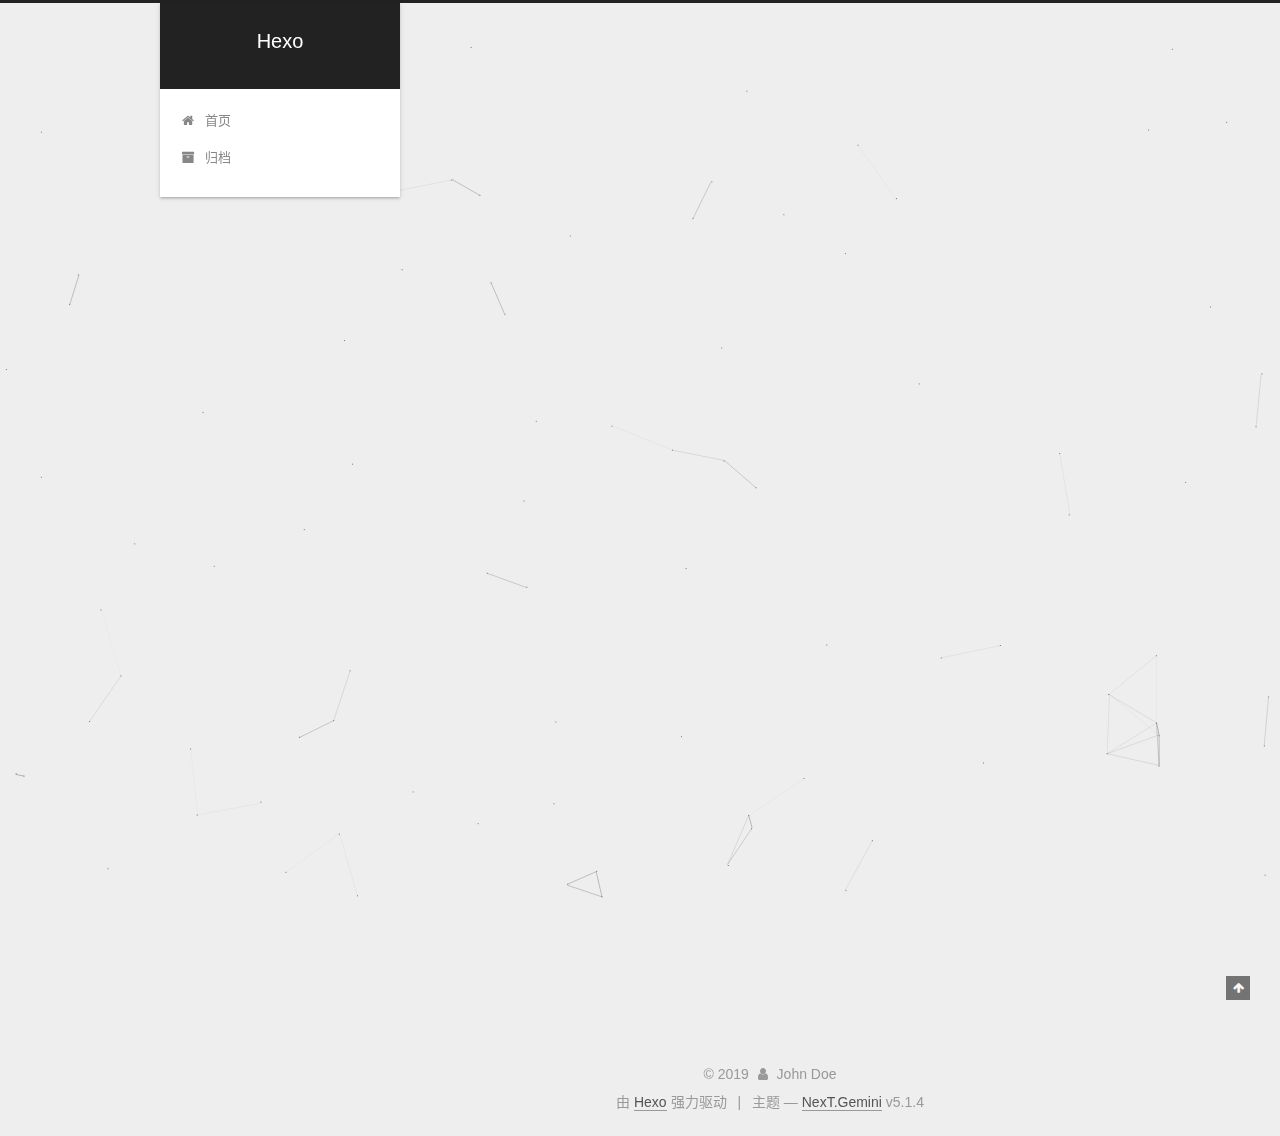
==== commit 8cad1e34: "Site updated: 2019-06-14 21:24:22" ====
--- a/index.html
+++ b/index.html
@@ -108,7 +108,7 @@
     motion: {"enable":true,"async":false,"transition":{"post_block":"fadeIn","post_header":"slideDownIn","post_body":"slideDownIn","coll_header":"slideLeftIn","sidebar":"slideUpIn"}},
     duoshuo: {
       userId: '0',
-      author: 'Author'
+      author: '博主'
     },
     algolia: {
       applicationID: '',
@@ -189,7 +189,7 @@
             
               <i class="menu-item-icon fa fa-fw fa-home"></i> <br>
             
-            Home
+            首页
           </a>
         </li>
       
@@ -199,7 +199,7 @@
             
               <i class="menu-item-icon fa fa-fw fa-archive"></i> <br>
             
-            Archives
+            归档
           </a>
         </li>
       
@@ -265,9 +265,9 @@
                 <i class="fa fa-calendar-o"></i>
               </span>
               
-                <span class="post-meta-item-text">Posted on</span>
+                <span class="post-meta-item-text">发表于</span>
               
-              <time title="Post created" itemprop="dateCreated datePublished" datetime="2019-06-14T19:25:19+08:00">
+              <time title="创建于" itemprop="dateCreated datePublished" datetime="2019-06-14T19:25:19+08:00">
                 2019-06-14
               </time>
             
@@ -398,7 +398,7 @@
                 <a href="/archives/">
               
                   <span class="site-state-item-count">1</span>
-                  <span class="site-state-item-name">posts</span>
+                  <span class="site-state-item-name">日志</span>
                 </a>
               </div>
             
@@ -448,7 +448,7 @@
 </div>
 
 
-  <div class="powered-by">Powered by <a class="theme-link" target="_blank" href="https://hexo.io">Hexo</a></div>
+  <div class="powered-by">由 <a class="theme-link" target="_blank" href="https://hexo.io">Hexo</a> 强力驱动</div>
 
 
 
@@ -456,7 +456,7 @@
 
 
 
-  <div class="theme-info">Theme &mdash; <a class="theme-link" target="_blank" href="https://github.com/iissnan/hexo-theme-next">NexT.Gemini</a> v5.1.4</div>
+  <div class="theme-info">主题 &mdash; <a class="theme-link" target="_blank" href="https://github.com/iissnan/hexo-theme-next">NexT.Gemini</a> v5.1.4</div>
 
 
 
--- a/css/main.css
+++ b/css/main.css
@@ -1823,7 +1823,7 @@
   width: 4px;
   height: 4px;
   border-radius: 50%;
-  background: #a3d6ff;
+  background: #50d1ff;
 }
 .links-of-blogroll {
   font-size: 13px;
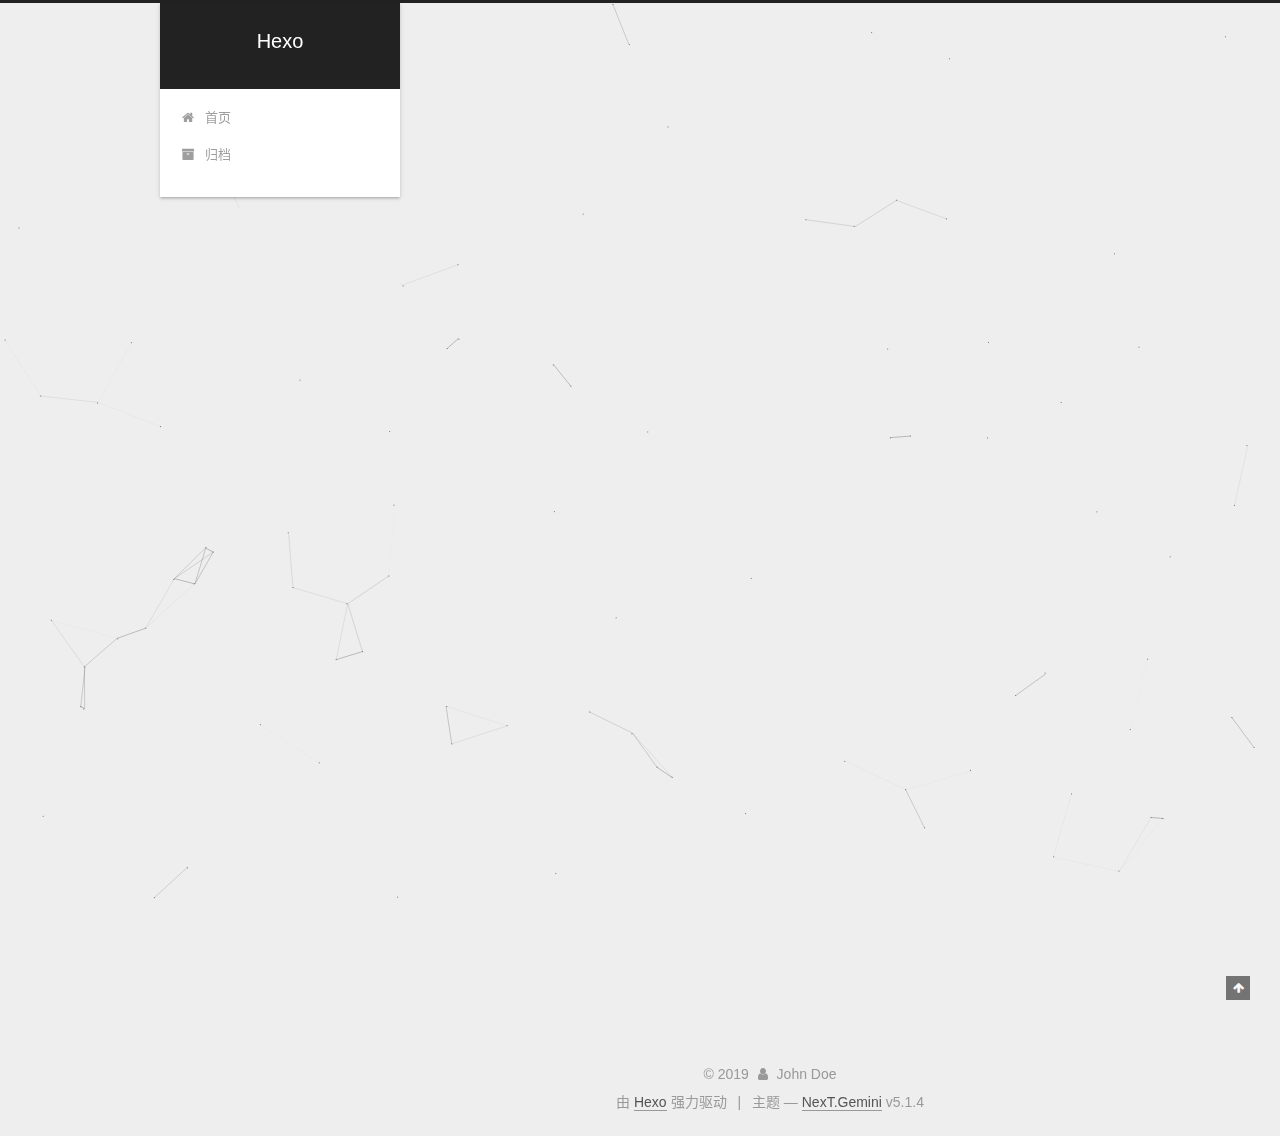
==== commit f5cc2c55: "Site updated: 2019-06-14 21:33:14" ====
--- a/index.html
+++ b/index.html
@@ -88,7 +88,7 @@
 
 <meta property="og:type" content="website">
 <meta property="og:title" content="Hexo">
-<meta property="og:url" content="http://yoursite.com/index.html">
+<meta property="og:url" content="http://sixh.design/index.html">
 <meta property="og:site_name" content="Hexo">
 <meta property="og:locale" content="zh-CN">
 <meta name="twitter:card" content="summary">
@@ -122,7 +122,7 @@
 
 
 
-  <link rel="canonical" href="http://yoursite.com/">
+  <link rel="canonical" href="http://sixh.design/">
 
 
 
@@ -236,7 +236,7 @@
   
   
   <div class="post-block">
-    <link itemprop="mainEntityOfPage" href="http://yoursite.com/2019/06/14/hello-world/">
+    <link itemprop="mainEntityOfPage" href="http://sixh.design/2019/06/14/hello-world/">
 
     <span hidden itemprop="author" itemscope itemtype="http://schema.org/Person">
       <meta itemprop="name" content="John Doe">
--- a/css/main.css
+++ b/css/main.css
@@ -1823,7 +1823,7 @@
   width: 4px;
   height: 4px;
   border-radius: 50%;
-  background: #50d1ff;
+  background: #6ccddf;
 }
 .links-of-blogroll {
   font-size: 13px;
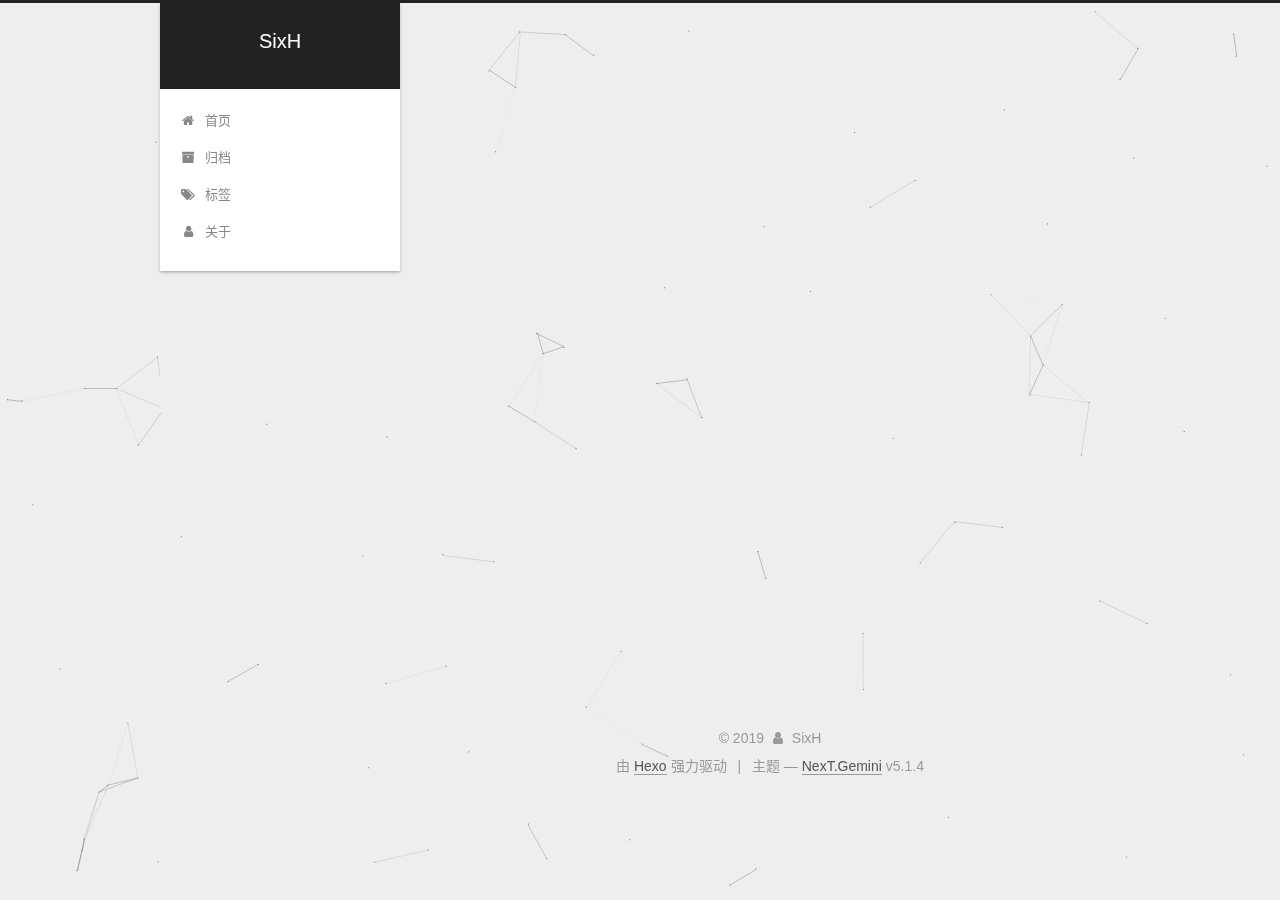
==== commit e280a49b: "Site updated: 2019-06-14 23:44:19" ====
--- a/index.html
+++ b/index.html
@@ -87,12 +87,12 @@
 
 
 <meta property="og:type" content="website">
-<meta property="og:title" content="Hexo">
+<meta property="og:title" content="SixH">
 <meta property="og:url" content="http://sixh.design/index.html">
-<meta property="og:site_name" content="Hexo">
+<meta property="og:site_name" content="SixH">
 <meta property="og:locale" content="zh-CN">
 <meta name="twitter:card" content="summary">
-<meta name="twitter:title" content="Hexo">
+<meta name="twitter:title" content="SixH">
 
 
 
@@ -128,7 +128,7 @@
 
 
 
-  <title>Hexo</title>
+  <title>SixH</title>
   
 
 
@@ -159,7 +159,7 @@
     <div class="custom-logo-site-title">
       <a href="/" class="brand" rel="start">
         <span class="logo-line-before"><i></i></span>
-        <span class="site-title">Hexo</span>
+        <span class="site-title">SixH</span>
         <span class="logo-line-after"><i></i></span>
       </a>
     </div>
@@ -203,6 +203,26 @@
           </a>
         </li>
       
+        
+        <li class="menu-item menu-item-tags">
+          <a href="/tags/" rel="section">
+            
+              <i class="menu-item-icon fa fa-fw fa-tags"></i> <br>
+            
+            标签
+          </a>
+        </li>
+      
+        
+        <li class="menu-item menu-item-about">
+          <a href="/about/" rel="section">
+            
+              <i class="menu-item-icon fa fa-fw fa-user"></i> <br>
+            
+            关于
+          </a>
+        </li>
+      
 
       
     </ul>
@@ -236,16 +256,140 @@
   
   
   <div class="post-block">
-    <link itemprop="mainEntityOfPage" href="http://sixh.design/2019/06/14/hello-world/">
+    <link itemprop="mainEntityOfPage" href="http://sixh.design/2019/06/14/NexT主题配置文件修改语言不生效/">
 
     <span hidden itemprop="author" itemscope itemtype="http://schema.org/Person">
-      <meta itemprop="name" content="John Doe">
+      <meta itemprop="name" content="SixH">
       <meta itemprop="description" content>
       <meta itemprop="image" content="/images/avatar.gif">
     </span>
 
     <span hidden itemprop="publisher" itemscope itemtype="http://schema.org/Organization">
-      <meta itemprop="name" content="Hexo">
+      <meta itemprop="name" content="SixH">
+    </span>
+
+    
+      <header class="post-header">
+
+        
+        
+          <h1 class="post-title" itemprop="name headline">
+                
+                <a class="post-title-link" href="/2019/06/14/NexT主题配置文件修改语言不生效/" itemprop="url">NexT主题配置文件修改语言不生效</a></h1>
+        
+
+        <div class="post-meta">
+          <span class="post-time">
+            
+              <span class="post-meta-item-icon">
+                <i class="fa fa-calendar-o"></i>
+              </span>
+              
+                <span class="post-meta-item-text">发表于</span>
+              
+              <time title="创建于" itemprop="dateCreated datePublished" datetime="2019-06-14T21:53:16+08:00">
+                2019-06-14
+              </time>
+            
+
+            
+
+            
+          </span>
+
+          
+
+          
+            
+          
+
+          
+          
+
+          
+
+          
+
+          
+
+        </div>
+      </header>
+    
+
+    
+    
+    
+    <div class="post-body" itemprop="articleBody">
+
+      
+      
+
+      
+        
+          <p>文章以NexT主题为例；在hexo根目录下的<code>_config.yml</code>站点配置文件中设置了语言，但是使用NexT文件并未生效。</p>
+          <!--noindex-->
+          <div class="post-button text-center">
+            <a class="btn" href="/2019/06/14/NexT主题配置文件修改语言不生效/#more" rel="contents">
+              阅读全文 &raquo;
+            </a>
+          </div>
+          <!--/noindex-->
+        
+      
+    </div>
+    
+    
+    
+
+    
+
+    
+
+    
+
+    <footer class="post-footer">
+      
+
+      
+
+      
+
+      
+      
+        <div class="post-eof"></div>
+      
+    </footer>
+  </div>
+  
+  
+  
+  </article>
+
+
+    
+      
+
+  
+
+  
+  
+  
+
+  <article class="post post-type-normal" itemscope itemtype="http://schema.org/Article">
+  
+  
+  
+  <div class="post-block">
+    <link itemprop="mainEntityOfPage" href="http://sixh.design/2019/06/14/hello-world/">
+
+    <span hidden itemprop="author" itemscope itemtype="http://schema.org/Person">
+      <meta itemprop="name" content="SixH">
+      <meta itemprop="description" content>
+      <meta itemprop="image" content="/images/avatar.gif">
+    </span>
+
+    <span hidden itemprop="publisher" itemscope itemtype="http://schema.org/Organization">
+      <meta itemprop="name" content="SixH">
     </span>
 
     
@@ -306,18 +450,14 @@
 
       
         
-          
-            <p>Welcome to <a href="https://hexo.io/" target="_blank" rel="noopener">Hexo</a>! This is your very first post. Check <a href="https://hexo.io/docs/" target="_blank" rel="noopener">documentation</a> for more info. If you get any problems when using Hexo, you can find the answer in <a href="https://hexo.io/docs/troubleshooting.html" target="_blank" rel="noopener">troubleshooting</a> or you can ask me on <a href="https://github.com/hexojs/hexo/issues" target="_blank" rel="noopener">GitHub</a>.</p>
-<h2 id="Quick-Start"><a href="#Quick-Start" class="headerlink" title="Quick Start"></a>Quick Start</h2><h3 id="Create-a-new-post"><a href="#Create-a-new-post" class="headerlink" title="Create a new post"></a>Create a new post</h3><figure class="highlight bash"><table><tr><td class="gutter"><pre><span class="line">1</span><br></pre></td><td class="code"><pre><span class="line">$ hexo new <span class="string">"My New Post"</span></span><br></pre></td></tr></table></figure>
-<p>More info: <a href="https://hexo.io/docs/writing.html" target="_blank" rel="noopener">Writing</a></p>
-<h3 id="Run-server"><a href="#Run-server" class="headerlink" title="Run server"></a>Run server</h3><figure class="highlight bash"><table><tr><td class="gutter"><pre><span class="line">1</span><br></pre></td><td class="code"><pre><span class="line">$ hexo server</span><br></pre></td></tr></table></figure>
-<p>More info: <a href="https://hexo.io/docs/server.html" target="_blank" rel="noopener">Server</a></p>
-<h3 id="Generate-static-files"><a href="#Generate-static-files" class="headerlink" title="Generate static files"></a>Generate static files</h3><figure class="highlight bash"><table><tr><td class="gutter"><pre><span class="line">1</span><br></pre></td><td class="code"><pre><span class="line">$ hexo generate</span><br></pre></td></tr></table></figure>
-<p>More info: <a href="https://hexo.io/docs/generating.html" target="_blank" rel="noopener">Generating</a></p>
-<h3 id="Deploy-to-remote-sites"><a href="#Deploy-to-remote-sites" class="headerlink" title="Deploy to remote sites"></a>Deploy to remote sites</h3><figure class="highlight bash"><table><tr><td class="gutter"><pre><span class="line">1</span><br></pre></td><td class="code"><pre><span class="line">$ hexo deploy</span><br></pre></td></tr></table></figure>
-<p>More info: <a href="https://hexo.io/docs/deployment.html" target="_blank" rel="noopener">Deployment</a></p>
-
-          
+          <p>Welcome to <a href="https://hexo.io/" target="_blank" rel="noopener">Hexo</a>! This is your very first post. Check <a href="https://hexo.io/docs/" target="_blank" rel="noopener">documentation</a> for more info. If you get any problems when using Hexo, you can find the answer in <a href="https://hexo.io/docs/troubleshooting.html" target="_blank" rel="noopener">troubleshooting</a> or you can ask me on <a href="https://github.com/hexojs/hexo/issues" target="_blank" rel="noopener">GitHub</a>.</p>
+          <!--noindex-->
+          <div class="post-button text-center">
+            <a class="btn" href="/2019/06/14/hello-world/#more" rel="contents">
+              阅读全文 &raquo;
+            </a>
+          </div>
+          <!--/noindex-->
         
       
     </div>
@@ -386,7 +526,7 @@
         <div class="site-overview">
           <div class="site-author motion-element" itemprop="author" itemscope itemtype="http://schema.org/Person">
             
-              <p class="site-author-name" itemprop="name">John Doe</p>
+              <p class="site-author-name" itemprop="name">SixH</p>
               <p class="site-description motion-element" itemprop="description"></p>
           </div>
 
@@ -397,7 +537,7 @@
               
                 <a href="/archives/">
               
-                  <span class="site-state-item-count">1</span>
+                  <span class="site-state-item-count">2</span>
                   <span class="site-state-item-name">日志</span>
                 </a>
               </div>
@@ -405,6 +545,15 @@
 
             
 
+            
+              
+              
+              <div class="site-state-item site-state-tags">
+                <a href="/tags/index.html">
+                  <span class="site-state-item-count">2</span>
+                  <span class="site-state-item-name">标签</span>
+                </a>
+              </div>
             
 
           </nav>
@@ -442,7 +591,7 @@
   <span class="with-love">
     <i class="fa fa-user"></i>
   </span>
-  <span class="author" itemprop="copyrightHolder">John Doe</span>
+  <span class="author" itemprop="copyrightHolder">SixH</span>
 
   
 </div>
--- a/css/main.css
+++ b/css/main.css
@@ -1823,7 +1823,7 @@
   width: 4px;
   height: 4px;
   border-radius: 50%;
-  background: #6ccddf;
+  background: #ffd7d6;
 }
 .links-of-blogroll {
   font-size: 13px;
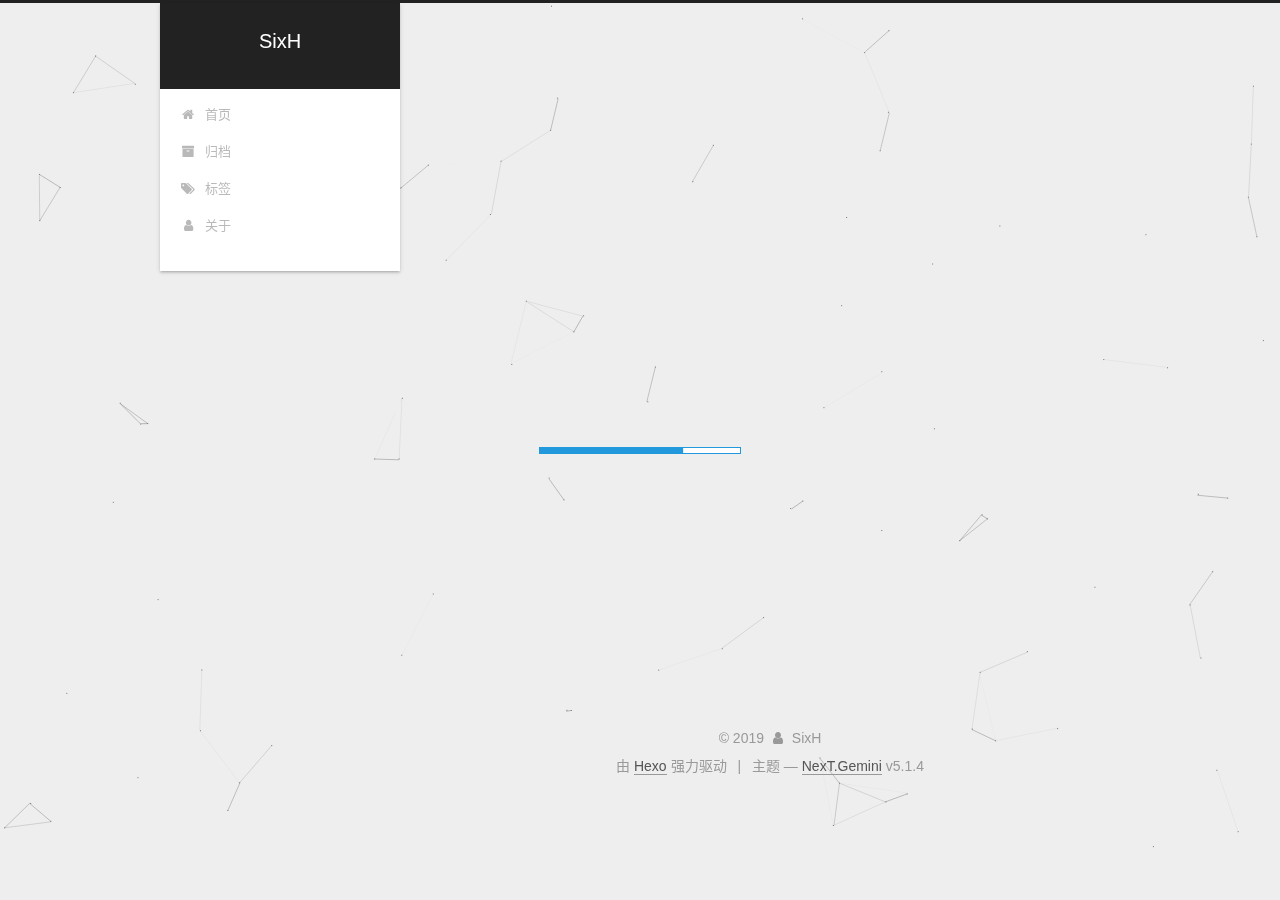
==== commit 24e5ab9f: "Site updated: 2019-06-14 23:56:56" ====
--- a/index.html
+++ b/index.html
@@ -19,7 +19,7 @@
     
     
   <script src="/lib/pace/pace.min.js?v=1.0.2"></script>
-  <link href="/lib/pace/pace-theme-loading-bar.min.css?v=1.0.2" rel="stylesheet">
+  <link href="/lib/pace/pace-theme-center-simple.min.css?v=1.0.2" rel="stylesheet">
 
 
 
--- a/css/main.css
+++ b/css/main.css
@@ -1823,7 +1823,7 @@
   width: 4px;
   height: 4px;
   border-radius: 50%;
-  background: #ffd7d6;
+  background: #ecf4ff;
 }
 .links-of-blogroll {
   font-size: 13px;
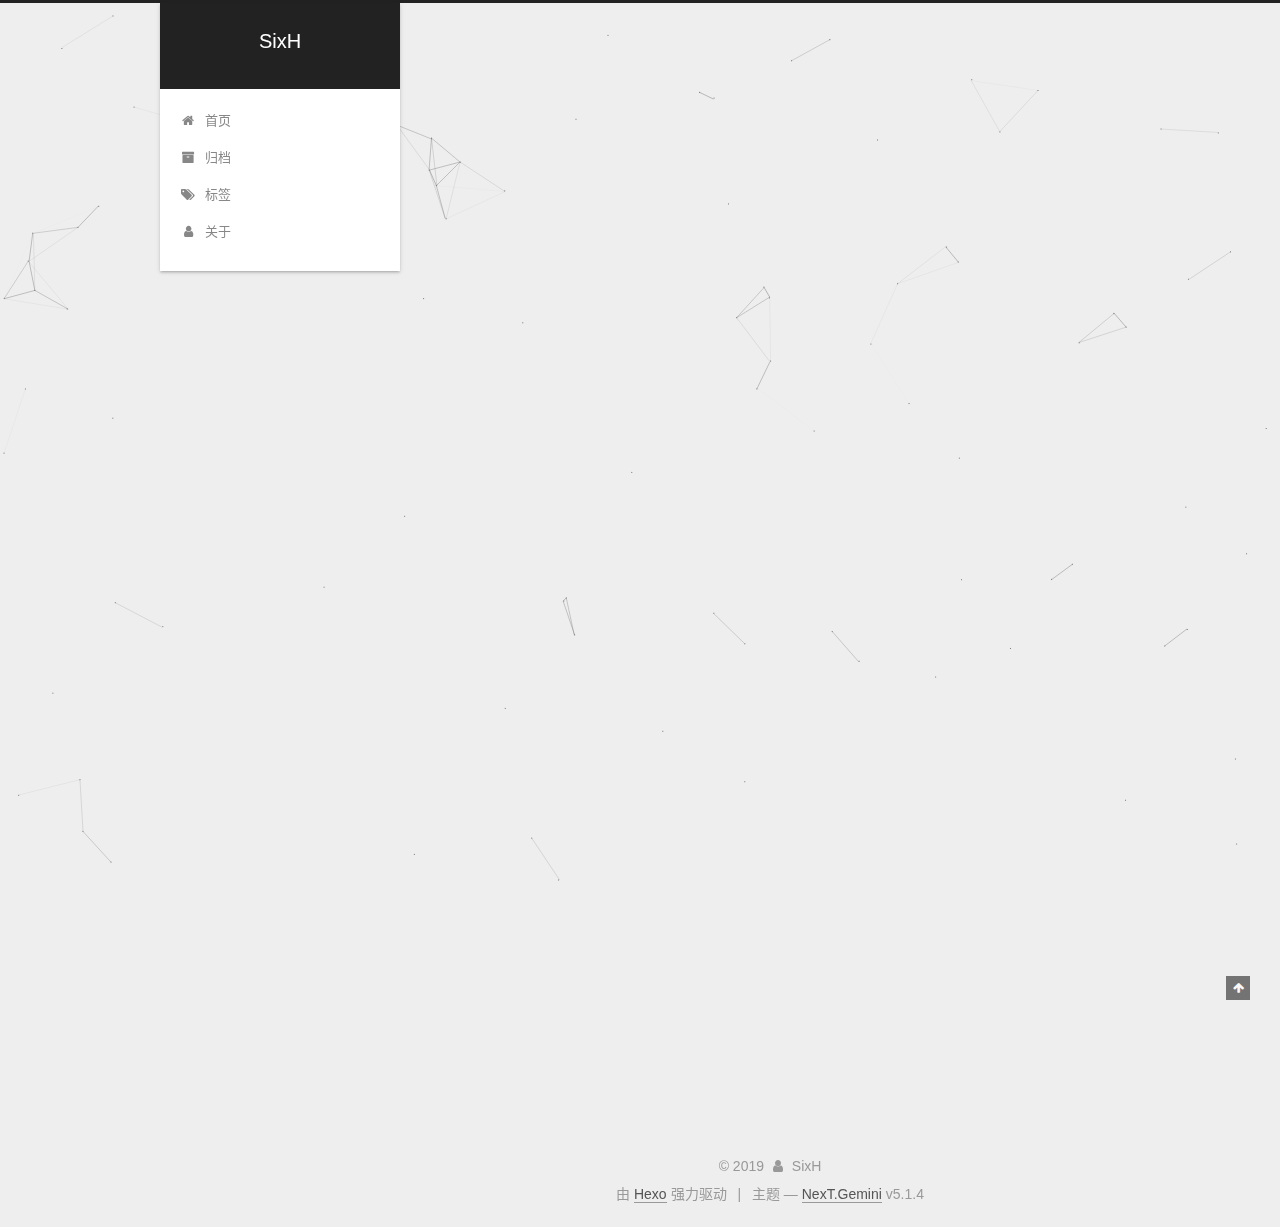
==== commit 6c89aa20: "Site updated: 2019-06-24 09:07:02" ====
--- a/index.html
+++ b/index.html
@@ -256,6 +256,130 @@
   
   
   <div class="post-block">
+    <link itemprop="mainEntityOfPage" href="http://sixh.design/2019/06/24/再见南邮-再见203/">
+
+    <span hidden itemprop="author" itemscope itemtype="http://schema.org/Person">
+      <meta itemprop="name" content="SixH">
+      <meta itemprop="description" content>
+      <meta itemprop="image" content="/images/avatar.gif">
+    </span>
+
+    <span hidden itemprop="publisher" itemscope itemtype="http://schema.org/Organization">
+      <meta itemprop="name" content="SixH">
+    </span>
+
+    
+      <header class="post-header">
+
+        
+        
+          <h1 class="post-title" itemprop="name headline">
+                
+                <a class="post-title-link" href="/2019/06/24/再见南邮-再见203/" itemprop="url">再见南邮 再见203</a></h1>
+        
+
+        <div class="post-meta">
+          <span class="post-time">
+            
+              <span class="post-meta-item-icon">
+                <i class="fa fa-calendar-o"></i>
+              </span>
+              
+                <span class="post-meta-item-text">发表于</span>
+              
+              <time title="创建于" itemprop="dateCreated datePublished" datetime="2019-06-24T08:41:47+08:00">
+                2019-06-24
+              </time>
+            
+
+            
+
+            
+          </span>
+
+          
+
+          
+            
+          
+
+          
+          
+
+          
+
+          
+
+          
+
+        </div>
+      </header>
+    
+
+    
+    
+    
+    <div class="post-body" itemprop="articleBody">
+
+      
+      
+
+      
+        
+          <p>愿归来我们依旧是少年<br>愿16班的各位前程似锦<br>愿203兄弟们鹏程万里<br>江湖再会 珍重<br>再见南京 再见南邮 再见16班 再见203</p>
+          <!--noindex-->
+          <div class="post-button text-center">
+            <a class="btn" href="/2019/06/24/再见南邮-再见203/#more" rel="contents">
+              阅读全文 &raquo;
+            </a>
+          </div>
+          <!--/noindex-->
+        
+      
+    </div>
+    
+    
+    
+
+    
+
+    
+
+    
+
+    <footer class="post-footer">
+      
+
+      
+
+      
+
+      
+      
+        <div class="post-eof"></div>
+      
+    </footer>
+  </div>
+  
+  
+  
+  </article>
+
+
+    
+      
+
+  
+
+  
+  
+  
+
+  <article class="post post-type-normal" itemscope itemtype="http://schema.org/Article">
+  
+  
+  
+  <div class="post-block">
     <link itemprop="mainEntityOfPage" href="http://sixh.design/2019/06/14/NexT主题配置文件修改语言不生效/">
 
     <span hidden itemprop="author" itemscope itemtype="http://schema.org/Person">
@@ -537,7 +661,7 @@
               
                 <a href="/archives/">
               
-                  <span class="site-state-item-count">2</span>
+                  <span class="site-state-item-count">3</span>
                   <span class="site-state-item-name">日志</span>
                 </a>
               </div>
@@ -550,7 +674,7 @@
               
               <div class="site-state-item site-state-tags">
                 <a href="/tags/index.html">
-                  <span class="site-state-item-count">2</span>
+                  <span class="site-state-item-count">3</span>
                   <span class="site-state-item-name">标签</span>
                 </a>
               </div>
--- a/css/main.css
+++ b/css/main.css
@@ -1823,7 +1823,7 @@
   width: 4px;
   height: 4px;
   border-radius: 50%;
-  background: #ecf4ff;
+  background: #b3085d;
 }
 .links-of-blogroll {
   font-size: 13px;
